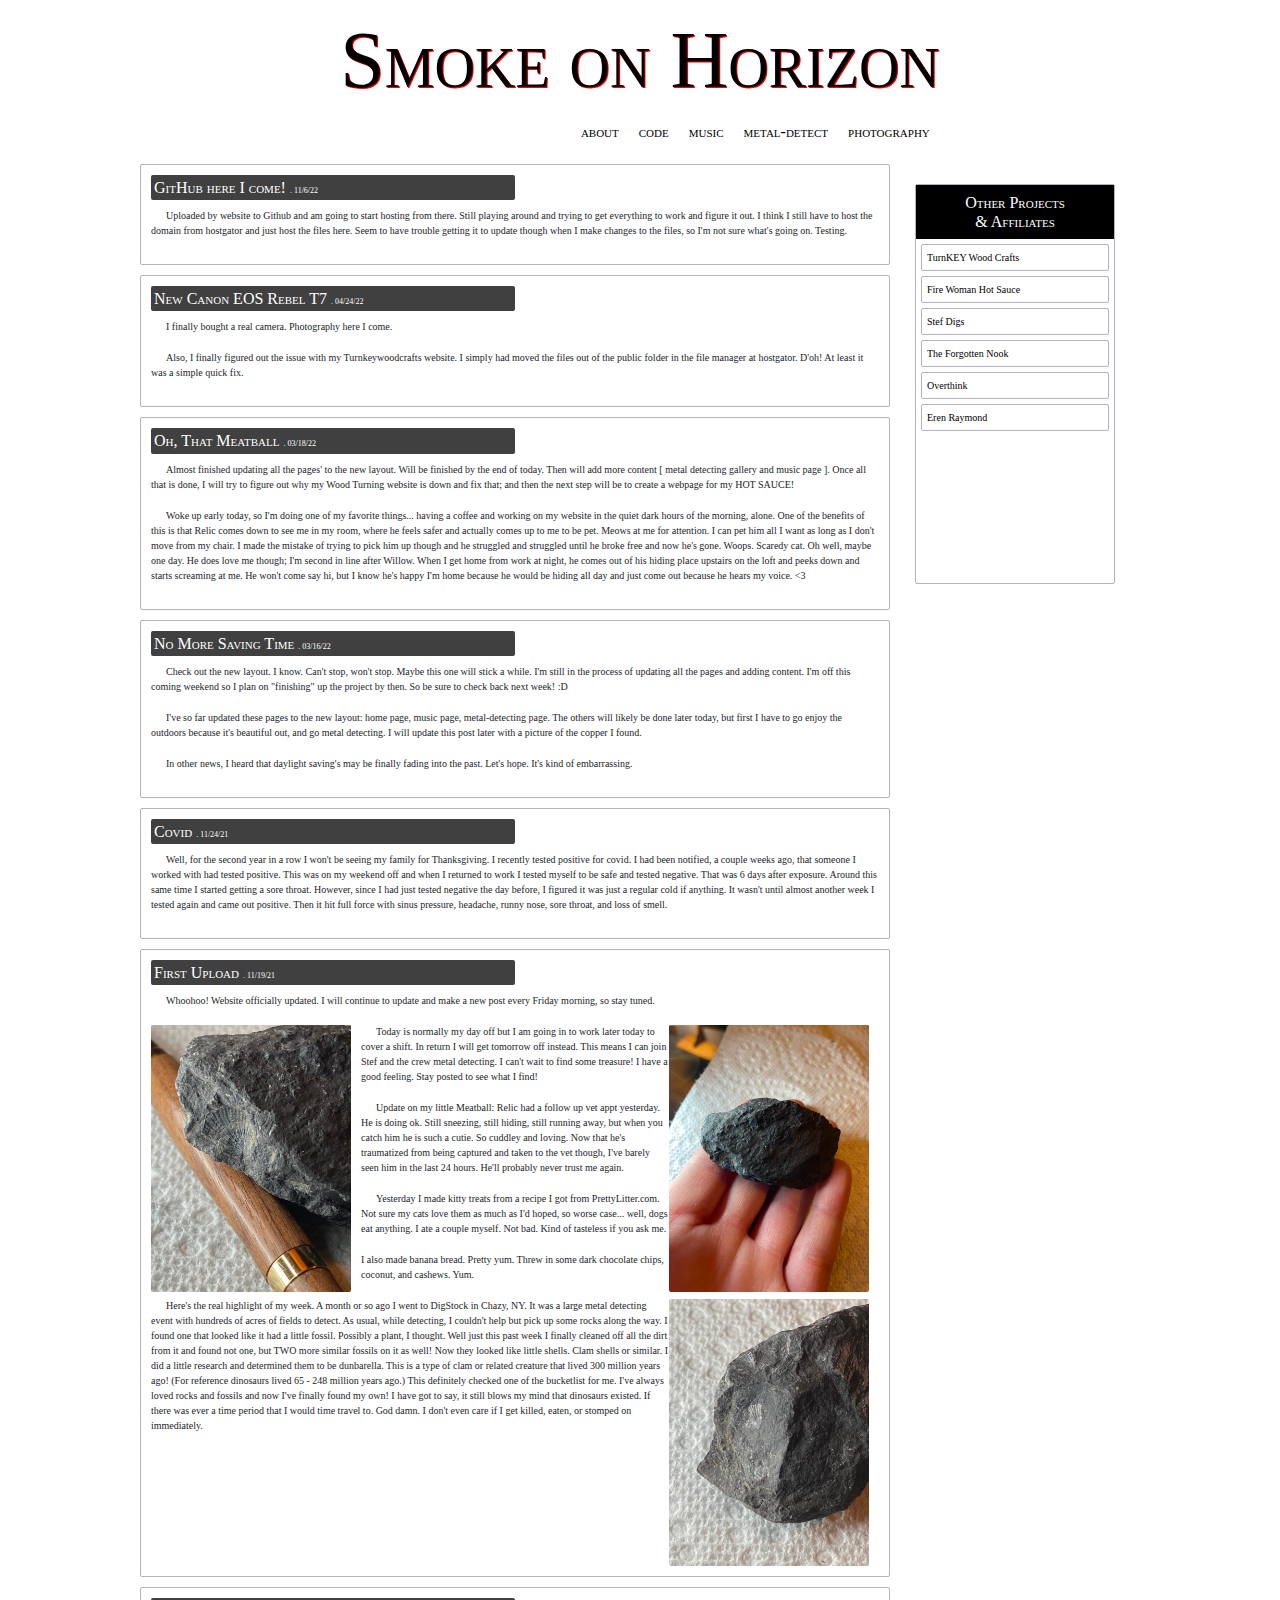
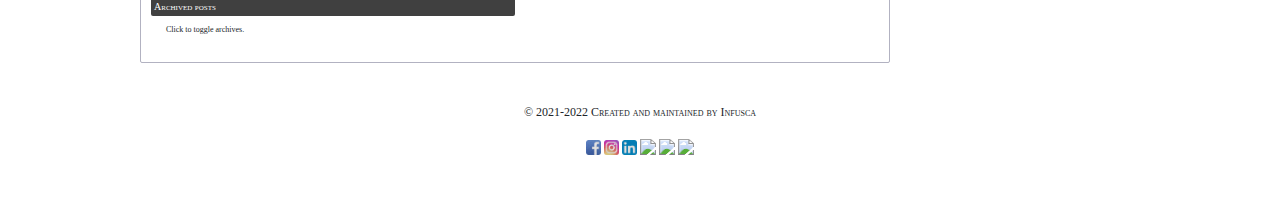
==== index.html @ 9cc79c65 "Update index.html" ====
<!DOCTYPE html>
<html lang="en" dir="ltr">
  <head>
    <meta charset="utf-8">
    <title> Smoke on Horizon </title>
    <link rel="stylesheet" href="https://stackpath.bootstrapcdn.com/bootstrap/4.3.1/css/bootstrap.min.css" integrity="sha384-ggOyR0iXCbMQv3Xipma34MD+dH/1fQ784/j6cY/iJTQUOhcWr7x9JvoRxT2MZw1T" crossorigin="anonymous">
    <link rel="stylesheet" href="css/soh.css">
    <link rel="stylesheet" href="css/main.css">
    <link rel="stylesheet" href="css/archives.css">
    <script src="js/jquery3.6.0.js"></script>
    <script src="js/js.js"></script>
  </head>

  <body id="bootstrap-overrides">

    <div class="container-fluid">  <!-- will make the container span entire viewport [full width] -->

      <header>
        <div class="head">
          <div class="page-title">
            <a href="index.html">Smoke on Horizon</a>
          </div>

          <div class="nav">
              <a href="about.html">about</a>
              <a href="code.html">code</a>
              <a href="music.html">music</a>
              <a href="metal.html">metal-detect</a>
              <a href="photo.html">photography</a>
          </div>
        </div>
      </header>

<!-- * * * * * MAIN CONTENT * * * * * MAIN CONTENT * * * * * MAIN CONTENT * * * * * MAIN CONTENT * * * * * MAIN CONTENT * * * * * -->

      <main>

        <div id="main-page" class="content">

          <article class="new">
            <h6> GitHub here I come! <span style="font-size: 8px; text-align: right">. 11/6/22</span></h6>
              <div>
                <p> Uploaded by website to Github and am going to start hosting from there. Still playing around and trying to get everything to work and figure it out. I think I still have to host the domain from hostgator and just host the files here. Seem to have trouble getting it to update though when I make changes to the files, so I'm not sure what's going on. Testing. </p>
              </div>
          </article>

          <article class="new">
            <h6> New Canon EOS Rebel T7 <span style="font-size: 8px; text-align: right">. 04/24/22</span></h6>
              <div>
                <p> I finally bought a real camera. Photography here I come. </p>

                <p> Also, I finally figured out the issue with my Turnkeywoodcrafts website. I simply had moved the files out of the public folder in the file manager at hostgator. D'oh! At least it was a simple quick fix. </p>
              </div>
          </article>

          <article class="new">
            <h6> Oh, That Meatball <span style="font-size: 8px; text-align: right">. 03/18/22</span></h6>
              <div>
                <p> Almost finished updating all the pages' to the new layout. Will be finished by the end of today. Then will add more content [ metal detecting gallery and music page ]. Once all that is done, I will try to figure out why my Wood Turning website is down and fix that; and then the next step will be to create a webpage for my HOT SAUCE! </p>
                <p> Woke up early today, so I'm doing one of my favorite things... having a coffee and working on my website in the quiet dark hours of the morning, alone. One of the benefits of this is that Relic comes down to see me in my room, where he feels safer and actually comes up to me to be pet. Meows at me for attention. I can pet him all I want as long as I don't move from my chair. I made the mistake of trying to pick him up though and he struggled and struggled until he broke free and now he's gone. Woops. Scaredy cat. Oh well, maybe one day. He does love me though; I'm second in line after Willow. When I get home from work at night, he comes out of his hiding place upstairs on the loft and peeks down and starts screaming at me. He won't come say hi, but I know he's happy I'm home because he would be hiding all day and just come out because he hears my voice. <3 </p>
                <p> </p>
              </div>
          </article>

          <article class="new">
            <h6> No More Saving Time <span style="font-size: 8px; text-align: right">. 03/16/22</span></h6>
              <div>
                <p> Check out the new layout. I know. Can't stop, won't stop. Maybe this one will stick a while. I'm still in the process of updating all the pages and adding content. I'm off this coming weekend so I plan on "finishing" up the project by then. So be sure to check back next week! :D</p>
                <p> I've so far updated these pages to the new layout: home page, music page, metal-detecting page. The others will likely be done later today, but first I have to go enjoy the outdoors because it's beautiful out, and go metal detecting. I will update this post later with a picture of the copper I found.</p>
                <p> In other news, I heard that daylight saving's may be finally fading into the past. Let's hope. It's kind of embarrassing. </p>
              </div>
          </article>

          <article>
            <h6> Covid <span style="font-size: 8px; text-align: right">. 11/24/21</span></h6>
              <div>
                <p> Well, for the second year in a row I won't be seeing my family for Thanksgiving. I recently tested positive for covid. I had been notified, a couple weeks ago, that someone I worked with had tested positive. This was on my weekend off and when I returned to work I tested myself to be safe and tested negative. That was 6 days after exposure. Around this same time I started getting a sore throat. However, since I had just tested negative the day before, I figured it was just a regular cold if anything. It wasn't until almost another week I tested again and came out positive. Then it hit full force with sinus pressure, headache, runny nose, sore throat, and loss of smell.
              </div>
          </article>

          <article>
            <h6> First Upload <span style="font-size: 8px; text-align: right">. 11/19/21</span></h6>
            <div>
              <p> Whoohoo! Website officially updated. I will continue to update and make a new post every Friday morning, so stay tuned. </p>

              <div><img src="images/fossil3.jpg" style="float:right;"><img src="images/fossil1.jpg" style="float:left;">
              <p> Today is normally my day off but I am going in to work later today to cover a shift. In return I will get tomorrow off instead. This means I can join Stef and the crew metal detecting. I can't wait to find some treasure! I have a good feeling. Stay posted to see what I find! </p>
              <p> Update on my little Meatball: Relic had a follow up vet appt yesterday. He is doing ok. Still sneezing, still hiding, still running away, but when you catch him he is such a cutie. So cuddley and loving. Now that he's traumatized from being captured and taken to the vet though, I've barely seen him in the last 24 hours. He'll probably never trust me again. </p>
              <p> Yesterday I made kitty treats from a recipe I got from PrettyLitter.com. Not sure my cats love them as much as I'd hoped, so worse case... well, dogs eat anything. I ate a couple myself. Not bad. Kind of tasteless if you ask me. </p>
              I also made banana bread. Pretty yum. Threw in some dark chocolate chips, coconut, and cashews. Yum. </p>
              </div>
              <div>
              <img src="images/fossil2.jpg">
              <p> Here's the real highlight of my week. A month or so ago I went to DigStock in Chazy, NY. It was a large metal detecting event with hundreds of acres of fields to detect. As usual, while detecting, I couldn't help but pick up some rocks along the way. I found one that looked like it had a little fossil. Possibly a plant, I thought. Well just this past week I finally cleaned off all the dirt from it and found not one, but TWO more similar fossils on it as well! Now they looked like little shells. Clam shells or similar. I did a little research and determined them to be dunbarella. This is a type of clam or related creature that lived 300 million years ago! (For reference dinosaurs lived 65 - 248 million years ago.) This definitely checked one of the bucketlist for me. I've always loved rocks and fossils and now I've finally found my own! I have got to say, it still blows my mind that dinosaurs existed. If there was ever a time period that I would time travel to. God damn. I don't even care if I get killed, eaten, or stomped on immediately. </p>

              </div>
            </div>
          </article>

<!-- * * * * * ARCHIVES * * * * ARCHIVES * * * * * ARCHIVES * * * * * ARCHIVES * * * * * ARCHIVES * * * * * ARCHIVES * * * * * -->

          <article class="archive-link">
            <h6> Archived posts </h6>
            <div> <p> Click to toggle archives. </p> </div>
          </article>

          <article class="archived">
            <h6> New Layout! <span style="font-size: 8px; text-align: right">. 11/18/21</span></h6>
            <div>
              <p> Operation Redesign Overhaul: complete. Welcome once again to my newly redesigned webpage. It's all I seem to do - revamp the layout everytime I finish and get bored and disappointed with the previous one. Hopefully this one is here to stay so I can focus on content instead. Most of the pages are up to date however there are still some works in progress. <p>
              <p> I will be uploading more of my own music/lyrics. The photography section is still a work in progress, as usual. I still need to devote some time to diving a little deeper into that subject. Eventually I will also be adding a drone section as well. I have a Mavic Mini but he's currently under the weather and due for repairs. </span> </p>
            </div>
          </article>

          <article class="archived">
            <h6> New Kitten <span style="font-size: 8px; text-align: right">. 11/14/21</span></h6>
            <div>
              <p> <img src="images/relic-artcl1.jpg"> First of all - welcome to my new website. Once again I've redesigned it, aiming for a simple, clean design. CHECK. Thank you for coming and thank you for staying. <br><br>
               Secondly, we have a new addition to the household. He's small. He's cute. He's my little Meatball. His name is Relic and he's adorable!</p>
               <p> Relic's backstory: He was born into a feral cat colony that lives in a junkyard in Norwich, CT, that is maintained by a wonderful woman named Leslie. Leslie watches over a couple colonies: feeding them, capturing and vaccinating them, neutering; and inevitably kittens are always being born so she will capture the kittens to find them safe homes. Relic was one of these kittens.</p>
               <p> About Relic: He has very large dark pupils that don't respond to light. His tail is bent, most likely broken when he was a tiny thing. Sad, but it doesn't hurt him now. He has stinky breath and discoloured teeth which the vet said should resolve when his adult teeth grow in (hopefully!). He loves to romp and play with Willow (our 1 yo kitten we got last Fall). He has a scratchy little meow and although he's really skittish and runs away all the time he also will come to you when he really wants attention and sit at your feet screaming lol. He's TOO CUTE. </p>
            </div>
          </article>

        </div>

        <div class="side-nav">
          <div id="side-nav-heading"><h6>Other Projects<br> & Affiliates</h6></div>

          <ul>
            <li><a href="https://turnkeywoodcrafts.com" target="new window"> TurnKEY Wood Crafts</a></li>
            <li><a href="https://www.smokeonhorizon.com/firewoman" target="new window"> Fire Woman Hot Sauce</a></li>
            <li><a href="https://www.youtube.com/channel/UCCzu8TuDdx5aEDs2H2Zripg" target="new window"> Stef Digs</a></li>
            <li><a href="https://www.forgottennook.com/" target="new window">The Forgotten Nook</a></li>
            <li><a href="https://gwyche.wordpress.com/" target="new window">Overthink</a></li>
            <li><a href="https://www.erenraymond.com/" target="new window">Eren Raymond</a></li>
          </ul>
        </div>


      </main>

<!-- * * * * * end of main content * * * * * end of main content * * * * * end of main content * * * * end of main content * * * * -->

    <footer>
      <p> &copy 2021-2022 Created and maintained by Infusca </p>
      <p>
        <a href="https://www.facebook.com/TurnKEYwoodcrafts" target="new window"> <img class="favicons" src="images/fb-favicon.jpg"> </a>
        <a href="https://www.instagram.com/turnkeywoodcrafts/?hl=en" target="new window"><img class="favicons" src="images/instgm-favicon.jpg"> </a>
        <a href="https://www.linkedin.com/in/nichola-holcomb-008a28192/" target="new window"><img class="favicons" src="images/linkedin-favicon.jpg"> </a>
        <a href="https://twitter.com/Infusca" target="new window"> <img class="favicons" src="images/twitter-favicon.jpg"> </a>
        <a href="https://www.pinterest.com/nic192/_saved/" target="new window"> <img class="favicons" src="images/pinterest-favicon.jpg">  </a>
        <a href="#" target="new window"> <img class="favicons" src="images/tk-favicon.jpg"> </a>
      </p>
    </footer>



  </div>



  </body>
</html>
---- css/soh.css ----
body{
  font-family: verdana;
  margin: 0;
  width: 100%;
  background-color: rgba(255, 255, 255, 0.35);
}


/* ------------------------------------------------------- */
/* -------------------- MAIN SECTIONS -------------------- */
/* ------------------------------------------------------- */


main{
  display: flex;
  justify-content: center;
  font-size: 10px;
}

.content{
  width: 60%;
}

.side-nav{
  margin-left: 2%;
  margin-right: 2%;
  font-size: 10px;
  margin-top: 20px;
  border: 1px;
  border-style: solid;
  border-color: black;
  border-color: rgba(0,0,50,0.3);
  border-radius: 2px;
  width: 200px;
  height: 400px;
}

.side-nav li{
  list-style: none;
  padding: 5px;
  border: 1px;
  border-style: solid;
  border-color: black;
  border-color: rgba(0,0,50,0.3);
  border-radius: 2px;
  margin-bottom: 5px;
}

ul{
  padding: 5px;
}

/* ------------------------------------------------------- */
/* ----------------------- HEADER ------------------------ */
/* ------------------------------------------------------- */


header{
  display: flex;
  justify-content: center;
  font-variant: small-caps;
  margin-bottom: 20px;
}

.page-title{
  font-size: 80px;
  text-shadow: 1px 1px red;
  width: ;
  font-variant: small-caps;
}

.nav{
  width: ;
  display: inline-flex;
  flex-direction: flex-end;
  font-variant: small-caps;

}

.page-title a:hover{
  text-decoration: none;
}

.nav{
  width: 100%;
  position: relative;
  text-align: right;
  display: flex;
  justify-content: flex-end;
  align-self: flex-end;
}

.nav a{
  align-items: flex-end;
  padding-left: 10px;
  padding-right: 10px;
}

#side-nav-heading{
  background-color: black;
  text-align: center;
  padding: 5px;
  color: white;
}

h6{
  margin-bottom: 0rem;
  border-radius: 2px;
  font-variant: small-caps;
  background-color:  rgba(0, 0, 0, 0.80);
  color: white;
  padding: 3px;
}

article{
  width: 100%;
  padding: 10px;
  border: 1px;
  border-style: solid;
  border-color: black;
  border-color: rgba(0,0,50,0.3);
  border-radius: 2px;
  margin-bottom: 10px;
  overflow: auto;
}

article h6{
  background-color: rgba(0, 0, 0, 0.75);
  color: white;
  padding: 3px;
  width: 50%;
  margin-bottom: 0.5rem;
}

article p{
  text-indent: 15px;
}

article img{
  float: right;
}

/* ------------------------------------------------------- */
/* --------------------- ALL PAGES ----------------------- */
/* ------------------------------------------------------- */


#bootstrap-overrides a{
  text-decoration: none;
  color: black;
}

a:hover{
  text-decoration: underline;
  text-shadow: 1px 1px #000;
}

.title{
  font-variant: small-caps;
  font-size: 20px;
  width: 50%;
  float: left;
  margin: 0px;
}

.indent{
  padding-left: 30px;
}


/* ------------------------------------------------------- */
/* ----------------------- FOOTER ------------------------ */
/* ------------------------------------------------------- */


footer{
  font-family: verdana;
  /* width: 100%; */
  margin-left: 15%;
  margin-right: 15%;
  margin-top: 20px;
  margin-bottom: 20px;
  padding: 10px;
  font-variant: small-caps;
  text-align: center;
  font-size: 12px;
}

footer .favicons{
  width: 15px;
}

.favicons{
  width: 30px;
  padding: ;
}

.cap-link{
  font-variant: small-caps;
}



/* ------------------------------------------------------- */
/* ----------------------- METAL ------------------------ */
/* ------------------------------------------------------- */

.gallery h6{
  background-color: rgba(0, 0, 0, 0.75);
  color: white;
  padding: 3px;
  width: 100%;
  margin-bottom: 10px;
}

.gallery{
  border: 1px;
  border-style: solid;
  border-color: black;
  border-color: rgba(0,0,50,0.3);
  border-radius: 2px;
  margin-bottom: 5px;
  display: flex;
  flex-wrap: wrap;
  width: auto;
  max-width: 962px;
  padding: 10px;
  justify-content: space-evenly;
  align-items: center;
}

.gallery figure{
  /* padding: 10px; */
  border-radius: 2px;
}

.gallery img{
  width: 200px;
  padding: ;
  border-radius: 2px;
}

.gallery figcaption{
  padding: 3px;
  border: 1px;
  border-style: solid;
  border-color: black;
  border-color: rgba(0,0,50,0.3);
  border-radius: 2px;
  margin-bottom: 5px;
  width: 200px;
}
---- css/main.css ----
.featured{
  width: 100%;
  padding: 15px;
}

.heading{
  display: flex;
  width: 100%;
}


article img{
  width: 200px;
  padding-top: 1px;
  border-radius: 2px;
  margin-right: 10px;
}

.date{
  width: 50%;
  font-size: 10px;
  float: right;
  display: flex;
  justify-content: flex-end;
  align-self: flex-end;
  margin: 0px;
}

.home-title{
  width: 100%;
}

#news{
  text-align: center;
}

#news .title{
  width: 100%;
  /* border-top: solid; */
}

.article-break{
  padding: 20px;
  width: 50%;
  text-align: center;
}
---- css/archives.css ----
.archived h6{
  font-size: 10px;
  width: 40%;
}

.archived p{
  font-size: 8px;
}

.archive-link h6{
  font-size: 10px;
}

.archive-link p{
  font-size: 8px;
}

.archive-link:hover{
  opacity: 75%;
  cursor: pointer;
}
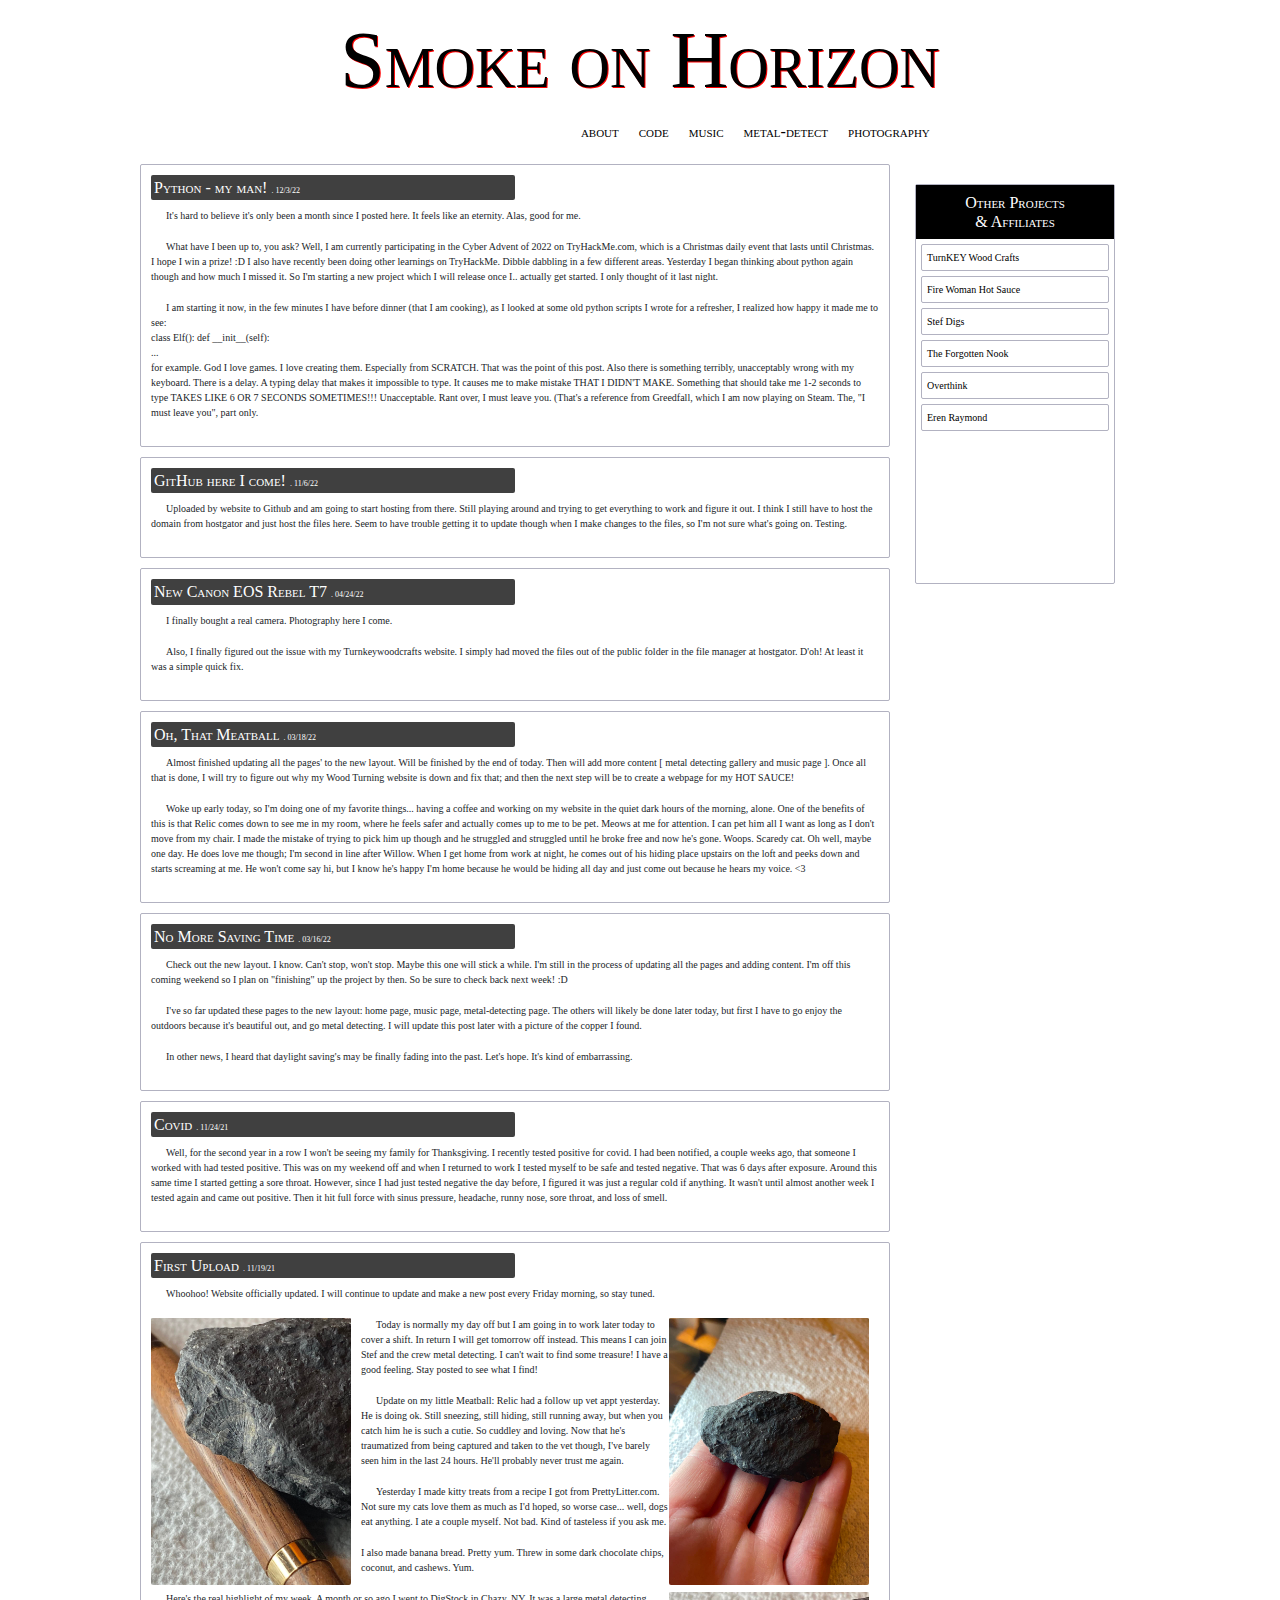
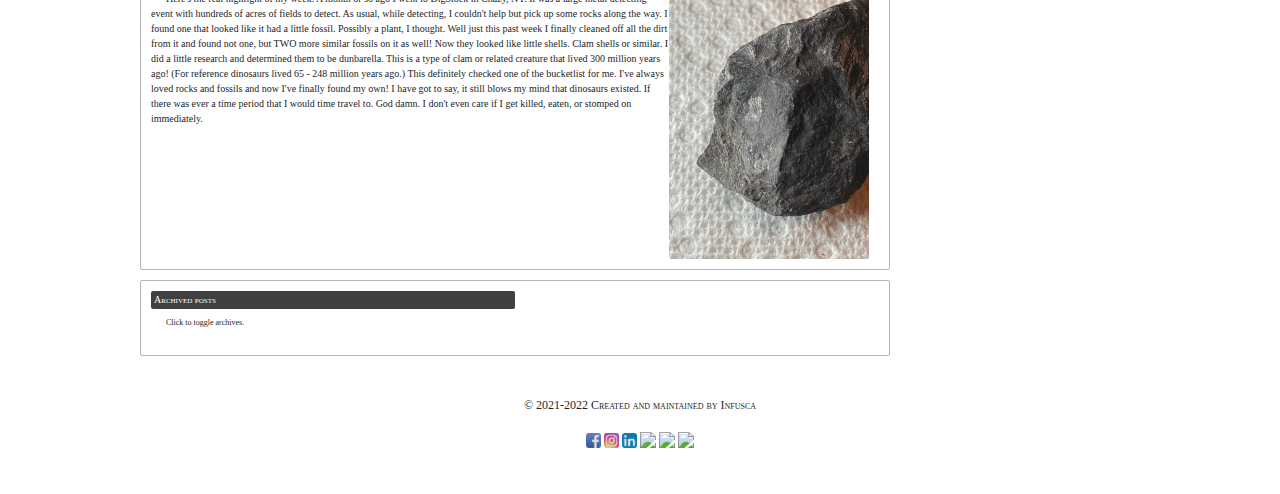
==== commit 1522f54f: "Update index.html" ====
--- a/index.html
+++ b/index.html
@@ -36,6 +36,19 @@
       <main>
 
         <div id="main-page" class="content">
+          
+          <article class="new">
+            <h6> Python - my man! <span style="font-size: 8px; text-align: right">. 12/3/22</span></h6>
+              <div>
+                <p> It's hard to believe it's only been a month since I posted here. It feels like an eternity. Alas, good for me. </p>
+                <p> What have I been up to, you ask? Well, I am currently participating in the Cyber Advent of 2022 on TryHackMe.com, which is a Christmas daily event that lasts until Christmas. I hope I win a prize! :D I also have recently been doing other learnings on TryHackMe. Dibble dabbling in a few different areas. Yesterday I began thinking about python again though and how much I missed it. So I'm starting a new project which I will release once I.. actually get started. I only thought of it last night. </p>
+                <p> I am starting it now, in the few minutes I have before dinner (that I am cooking), as I looked at some old python scripts I wrote for a refresher, I realized how happy it made me to see: <br>
+                  class Elf():
+                    def __init__(self): <br>
+                      ... <br>
+                  for example. God I love games. I love creating them. Especially from SCRATCH. That was the point of this post. Also there is something terribly, unacceptably wrong with my keyboard. There is a delay. A typing delay that makes it impossible to type. It causes me to make mistake THAT I DIDN'T MAKE. Something that should take me 1-2 seconds to type TAKES LIKE 6 OR 7 SECONDS SOMETIMES!!! Unacceptable. Rant over, I must leave you. (That's a reference from Greedfall, which I am now playing on Steam. The, "I must leave you", part only. </p>
+              </div>
+          </article>
 
           <article class="new">
             <h6> GitHub here I come! <span style="font-size: 8px; text-align: right">. 11/6/22</span></h6>
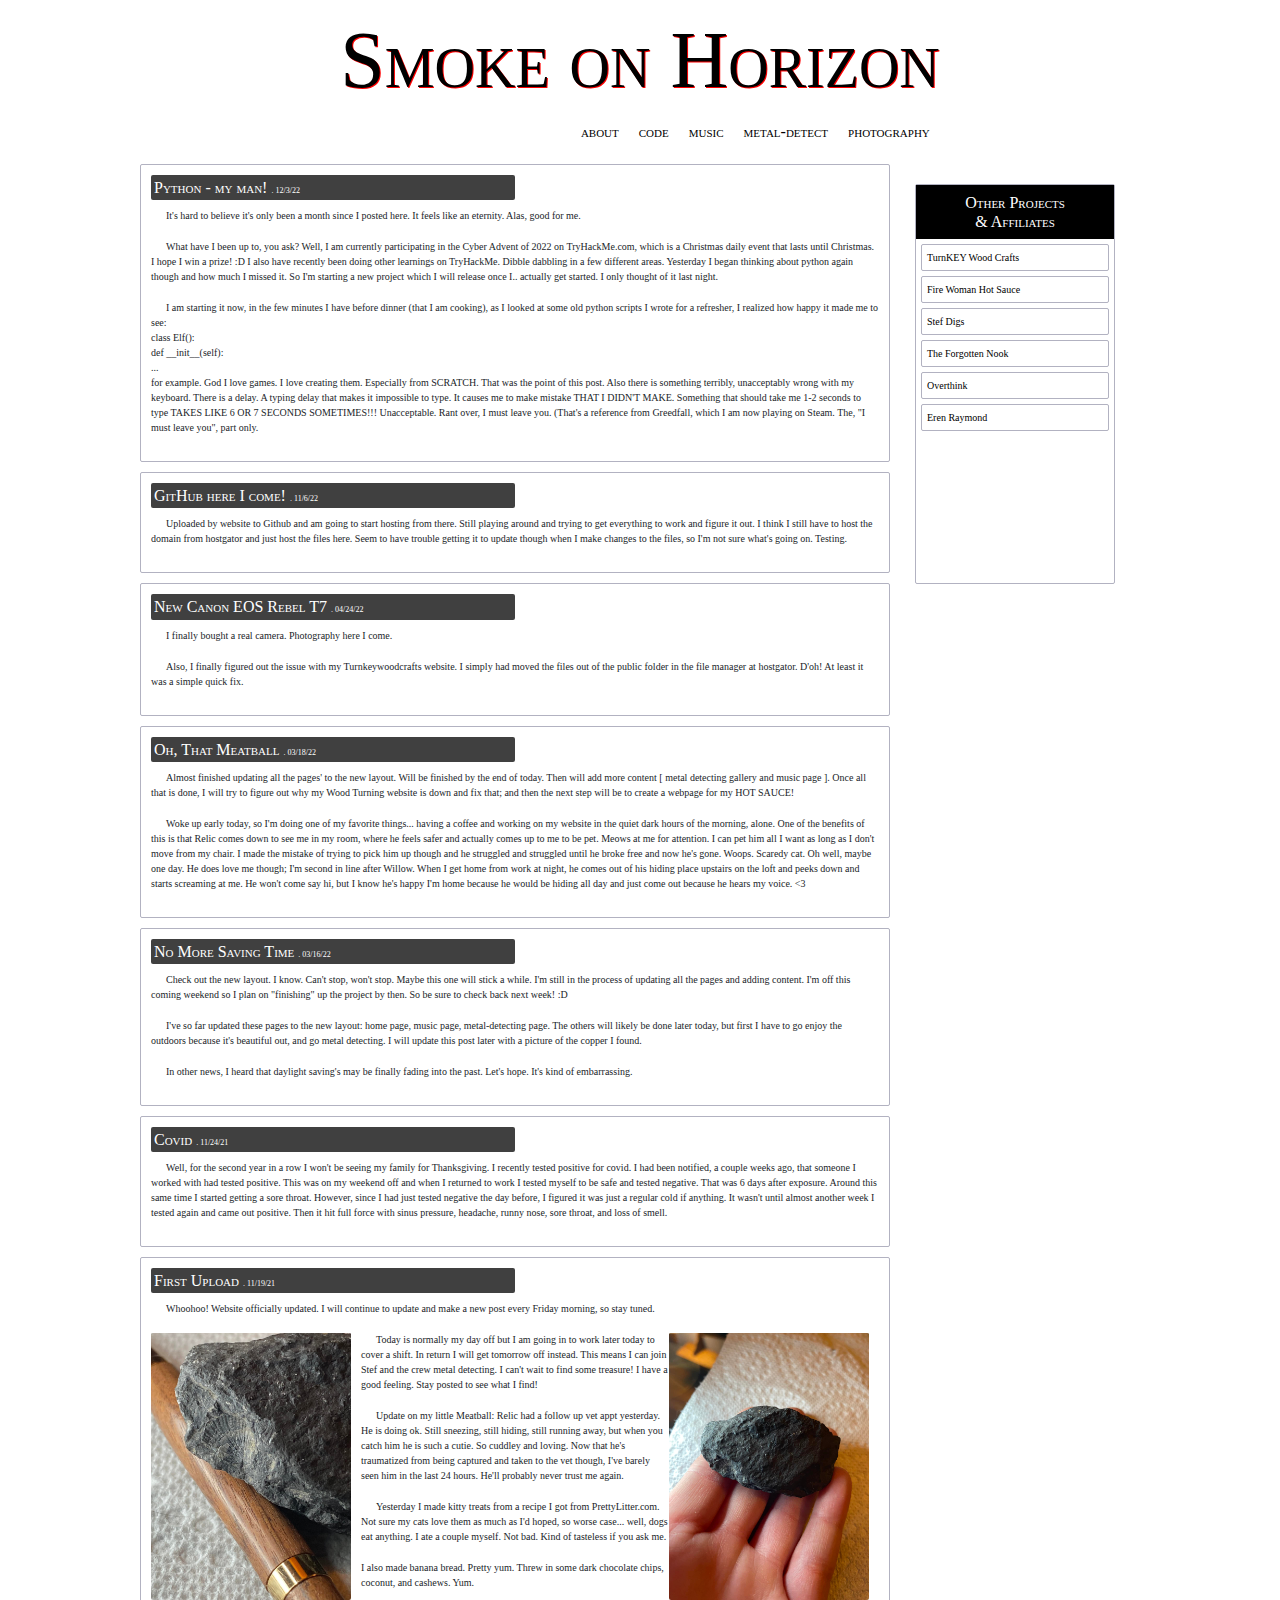
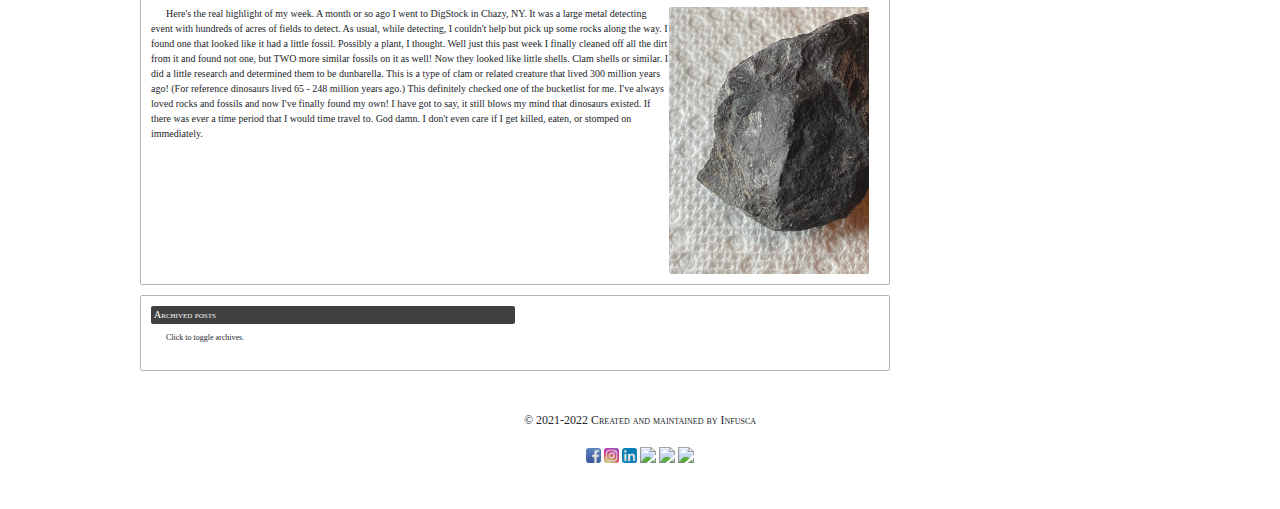
==== commit 30b1ee4b: "Update index.html" ====
--- a/index.html
+++ b/index.html
@@ -43,7 +43,7 @@
                 <p> It's hard to believe it's only been a month since I posted here. It feels like an eternity. Alas, good for me. </p>
                 <p> What have I been up to, you ask? Well, I am currently participating in the Cyber Advent of 2022 on TryHackMe.com, which is a Christmas daily event that lasts until Christmas. I hope I win a prize! :D I also have recently been doing other learnings on TryHackMe. Dibble dabbling in a few different areas. Yesterday I began thinking about python again though and how much I missed it. So I'm starting a new project which I will release once I.. actually get started. I only thought of it last night. </p>
                 <p> I am starting it now, in the few minutes I have before dinner (that I am cooking), as I looked at some old python scripts I wrote for a refresher, I realized how happy it made me to see: <br>
-                  class Elf():
+                  class Elf(): <br>
                     def __init__(self): <br>
                       ... <br>
                   for example. God I love games. I love creating them. Especially from SCRATCH. That was the point of this post. Also there is something terribly, unacceptably wrong with my keyboard. There is a delay. A typing delay that makes it impossible to type. It causes me to make mistake THAT I DIDN'T MAKE. Something that should take me 1-2 seconds to type TAKES LIKE 6 OR 7 SECONDS SOMETIMES!!! Unacceptable. Rant over, I must leave you. (That's a reference from Greedfall, which I am now playing on Steam. The, "I must leave you", part only. </p>
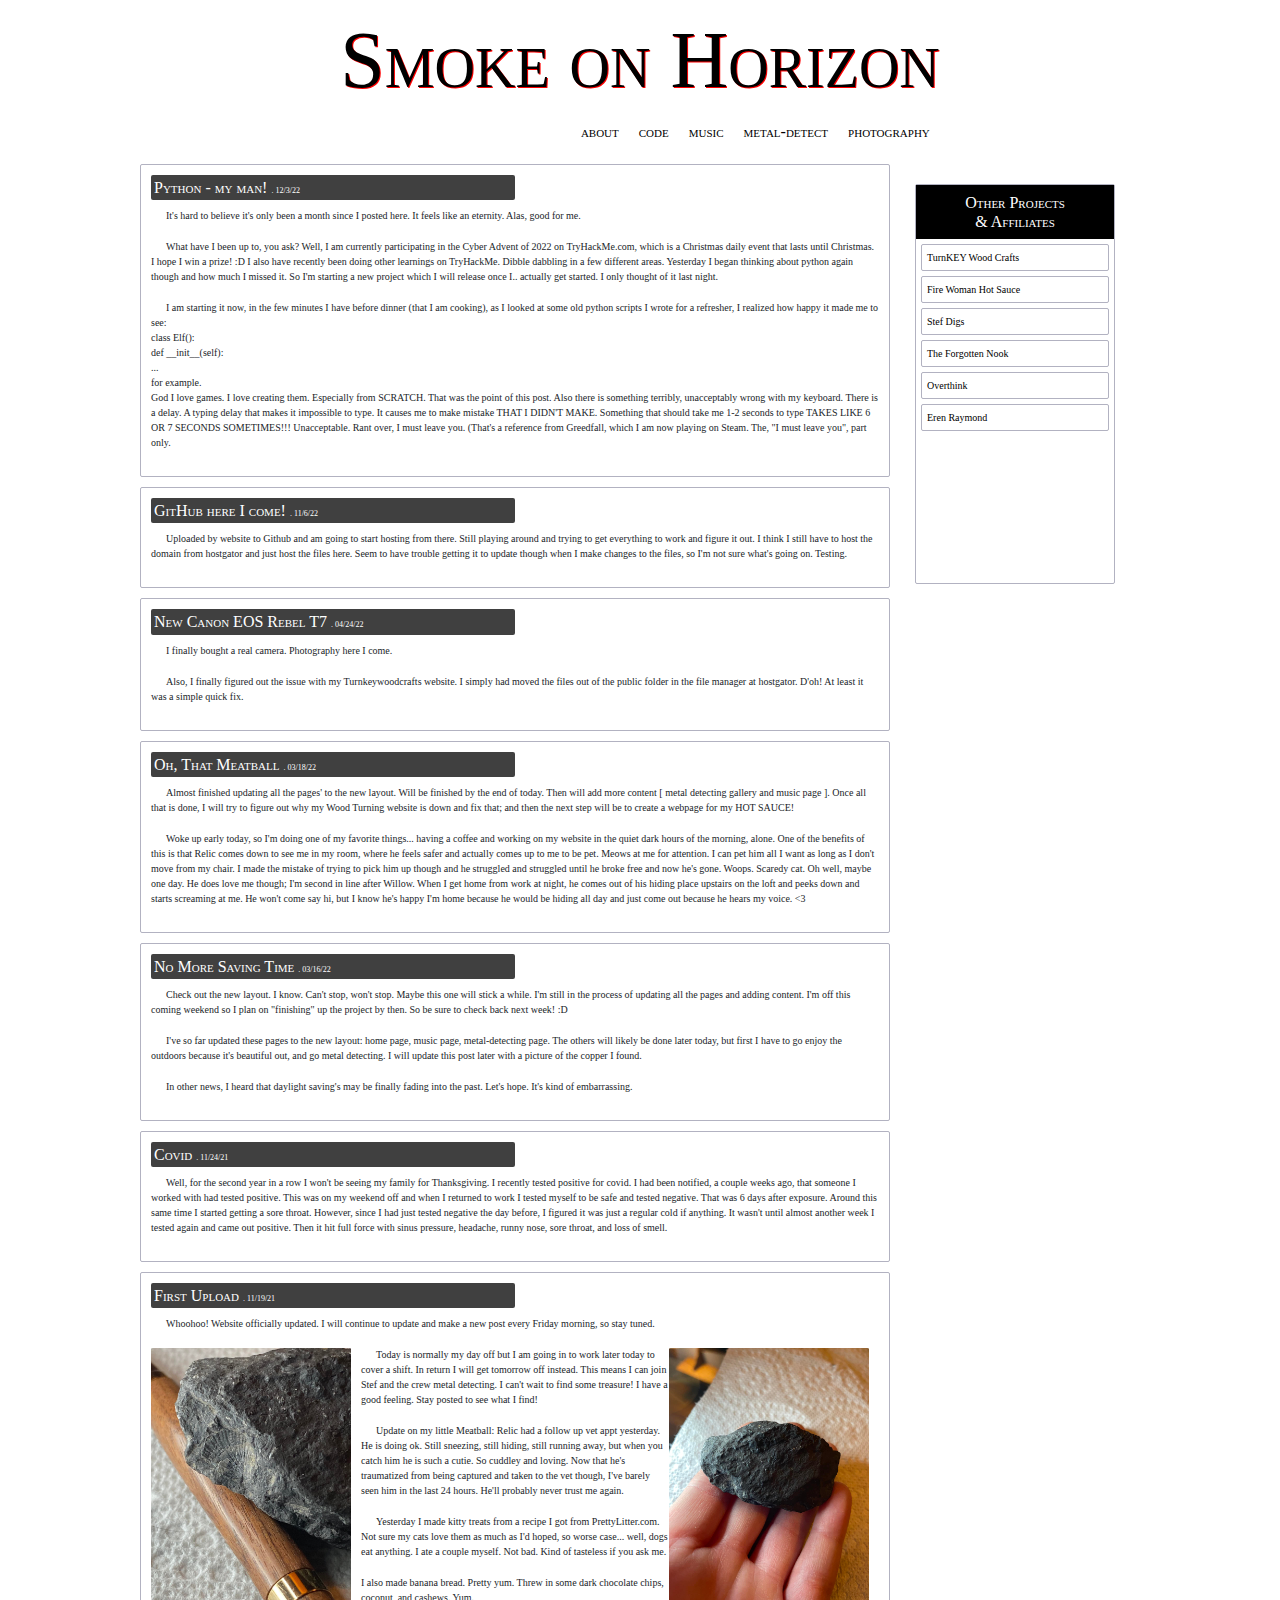
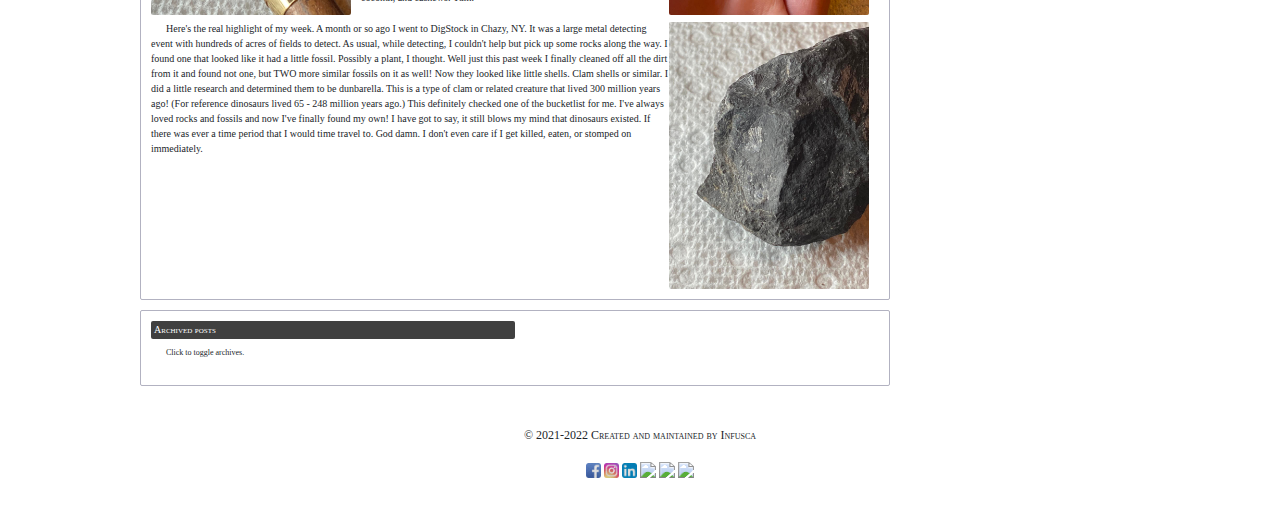
==== commit 6dc46d9f: "Update index.html" ====
--- a/index.html
+++ b/index.html
@@ -46,7 +46,8 @@
                   class Elf(): <br>
                     def __init__(self): <br>
                       ... <br>
-                  for example. God I love games. I love creating them. Especially from SCRATCH. That was the point of this post. Also there is something terribly, unacceptably wrong with my keyboard. There is a delay. A typing delay that makes it impossible to type. It causes me to make mistake THAT I DIDN'T MAKE. Something that should take me 1-2 seconds to type TAKES LIKE 6 OR 7 SECONDS SOMETIMES!!! Unacceptable. Rant over, I must leave you. (That's a reference from Greedfall, which I am now playing on Steam. The, "I must leave you", part only. </p>
+                  for example. <br>
+                  God I love games. I love creating them. Especially from SCRATCH. That was the point of this post. Also there is something terribly, unacceptably wrong with my keyboard. There is a delay. A typing delay that makes it impossible to type. It causes me to make mistake THAT I DIDN'T MAKE. Something that should take me 1-2 seconds to type TAKES LIKE 6 OR 7 SECONDS SOMETIMES!!! Unacceptable. Rant over, I must leave you. (That's a reference from Greedfall, which I am now playing on Steam. The, "I must leave you", part only. </p>
               </div>
           </article>
 
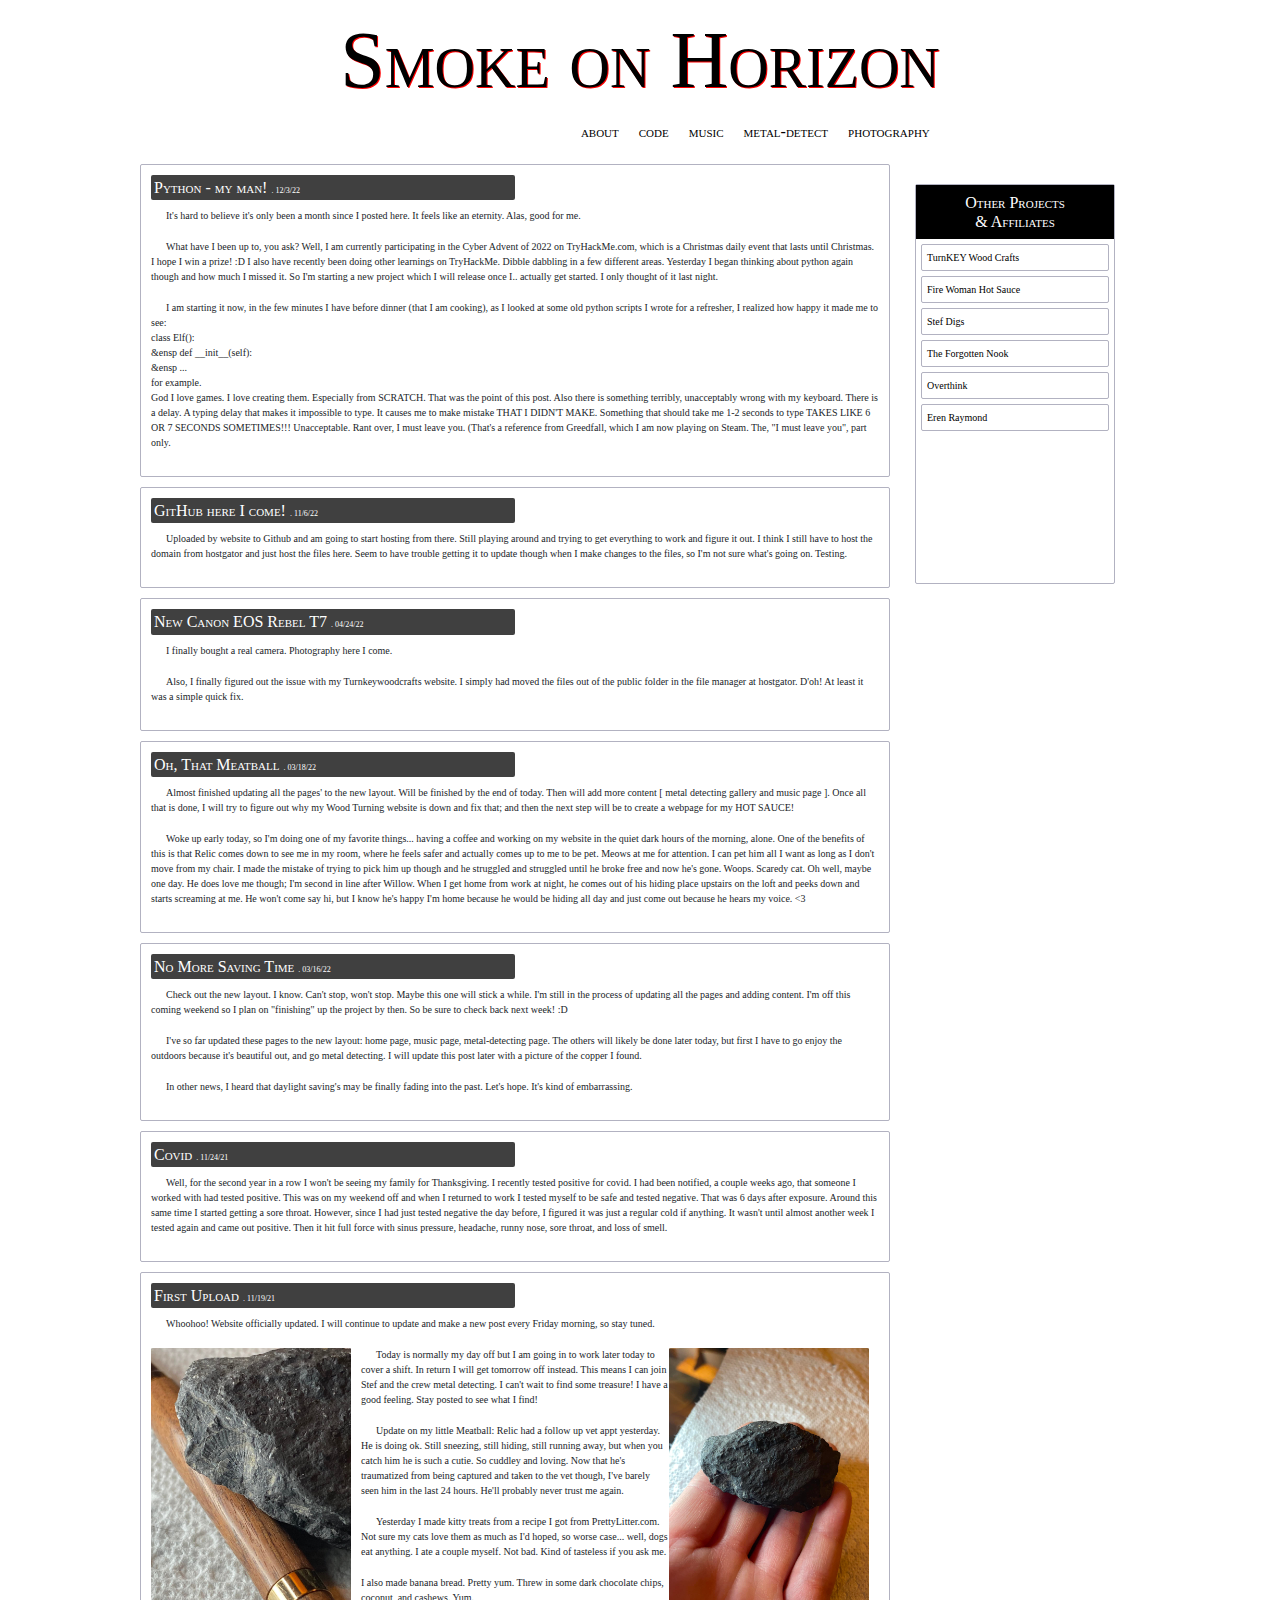
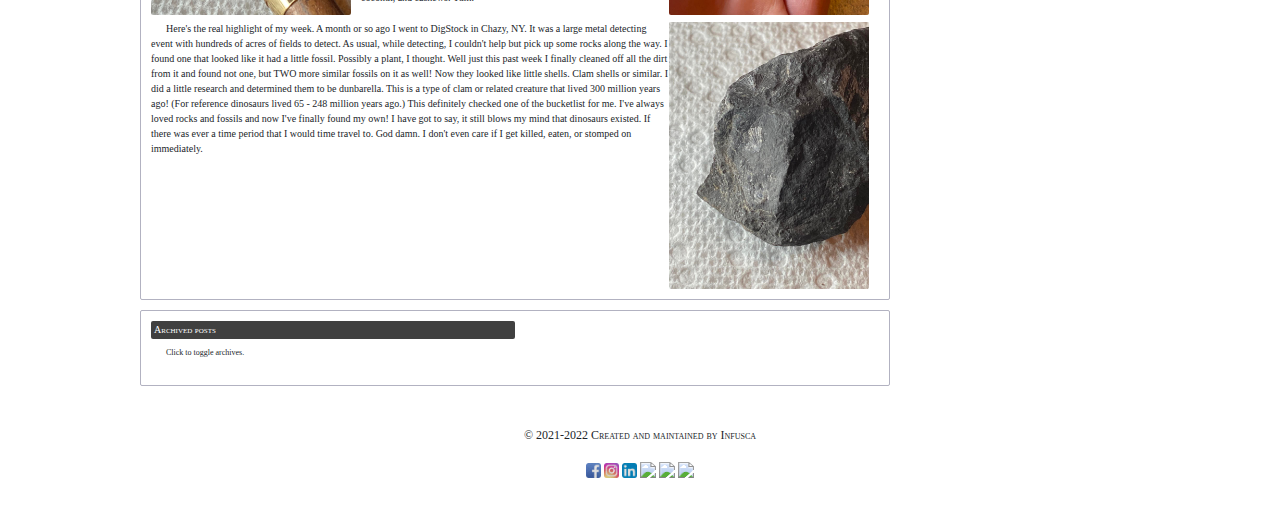
==== commit 02ca0a1f: "Update index.html" ====
--- a/index.html
+++ b/index.html
@@ -44,8 +44,8 @@
                 <p> What have I been up to, you ask? Well, I am currently participating in the Cyber Advent of 2022 on TryHackMe.com, which is a Christmas daily event that lasts until Christmas. I hope I win a prize! :D I also have recently been doing other learnings on TryHackMe. Dibble dabbling in a few different areas. Yesterday I began thinking about python again though and how much I missed it. So I'm starting a new project which I will release once I.. actually get started. I only thought of it last night. </p>
                 <p> I am starting it now, in the few minutes I have before dinner (that I am cooking), as I looked at some old python scripts I wrote for a refresher, I realized how happy it made me to see: <br>
                   class Elf(): <br>
-                    def __init__(self): <br>
-                      ... <br>
+                    &ensp def __init__(self): <br>
+                      &ensp ... <br>
                   for example. <br>
                   God I love games. I love creating them. Especially from SCRATCH. That was the point of this post. Also there is something terribly, unacceptably wrong with my keyboard. There is a delay. A typing delay that makes it impossible to type. It causes me to make mistake THAT I DIDN'T MAKE. Something that should take me 1-2 seconds to type TAKES LIKE 6 OR 7 SECONDS SOMETIMES!!! Unacceptable. Rant over, I must leave you. (That's a reference from Greedfall, which I am now playing on Steam. The, "I must leave you", part only. </p>
               </div>
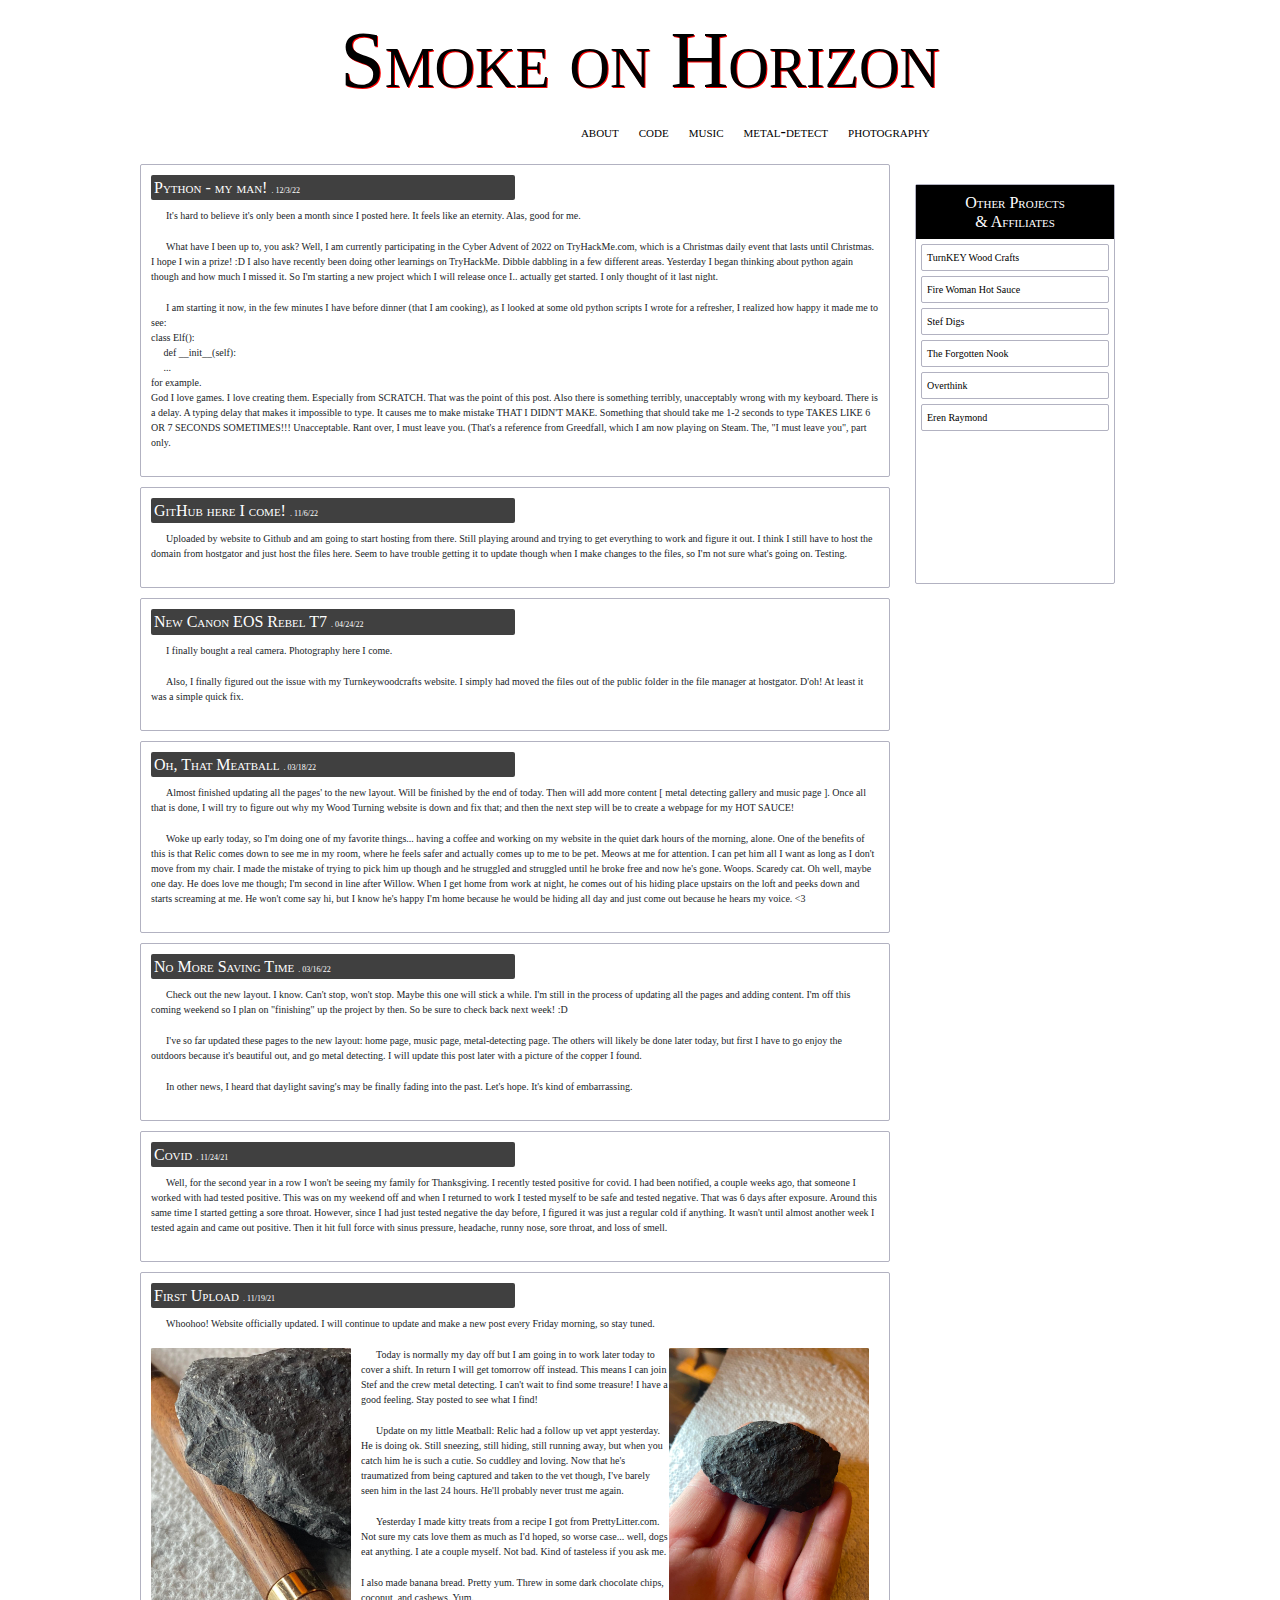
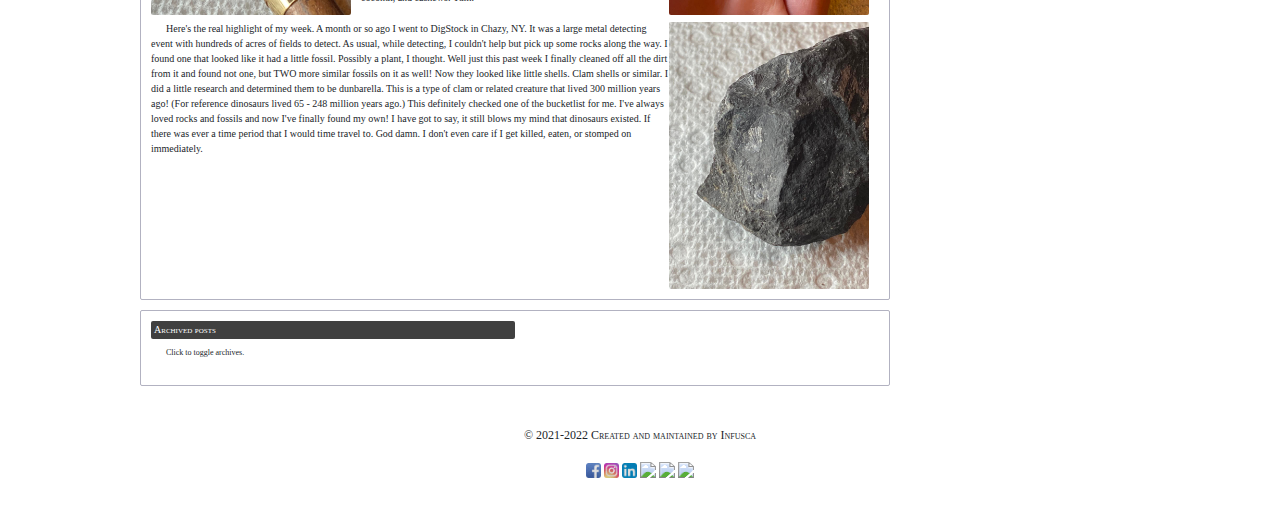
==== commit cc902d0d: "Update index.html" ====
--- a/index.html
+++ b/index.html
@@ -44,8 +44,8 @@
                 <p> What have I been up to, you ask? Well, I am currently participating in the Cyber Advent of 2022 on TryHackMe.com, which is a Christmas daily event that lasts until Christmas. I hope I win a prize! :D I also have recently been doing other learnings on TryHackMe. Dibble dabbling in a few different areas. Yesterday I began thinking about python again though and how much I missed it. So I'm starting a new project which I will release once I.. actually get started. I only thought of it last night. </p>
                 <p> I am starting it now, in the few minutes I have before dinner (that I am cooking), as I looked at some old python scripts I wrote for a refresher, I realized how happy it made me to see: <br>
                   class Elf(): <br>
-                    &ensp def __init__(self): <br>
-                      &ensp ... <br>
+                    &emsp; def __init__(self): <br>
+                      &emsp; ... <br>
                   for example. <br>
                   God I love games. I love creating them. Especially from SCRATCH. That was the point of this post. Also there is something terribly, unacceptably wrong with my keyboard. There is a delay. A typing delay that makes it impossible to type. It causes me to make mistake THAT I DIDN'T MAKE. Something that should take me 1-2 seconds to type TAKES LIKE 6 OR 7 SECONDS SOMETIMES!!! Unacceptable. Rant over, I must leave you. (That's a reference from Greedfall, which I am now playing on Steam. The, "I must leave you", part only. </p>
               </div>
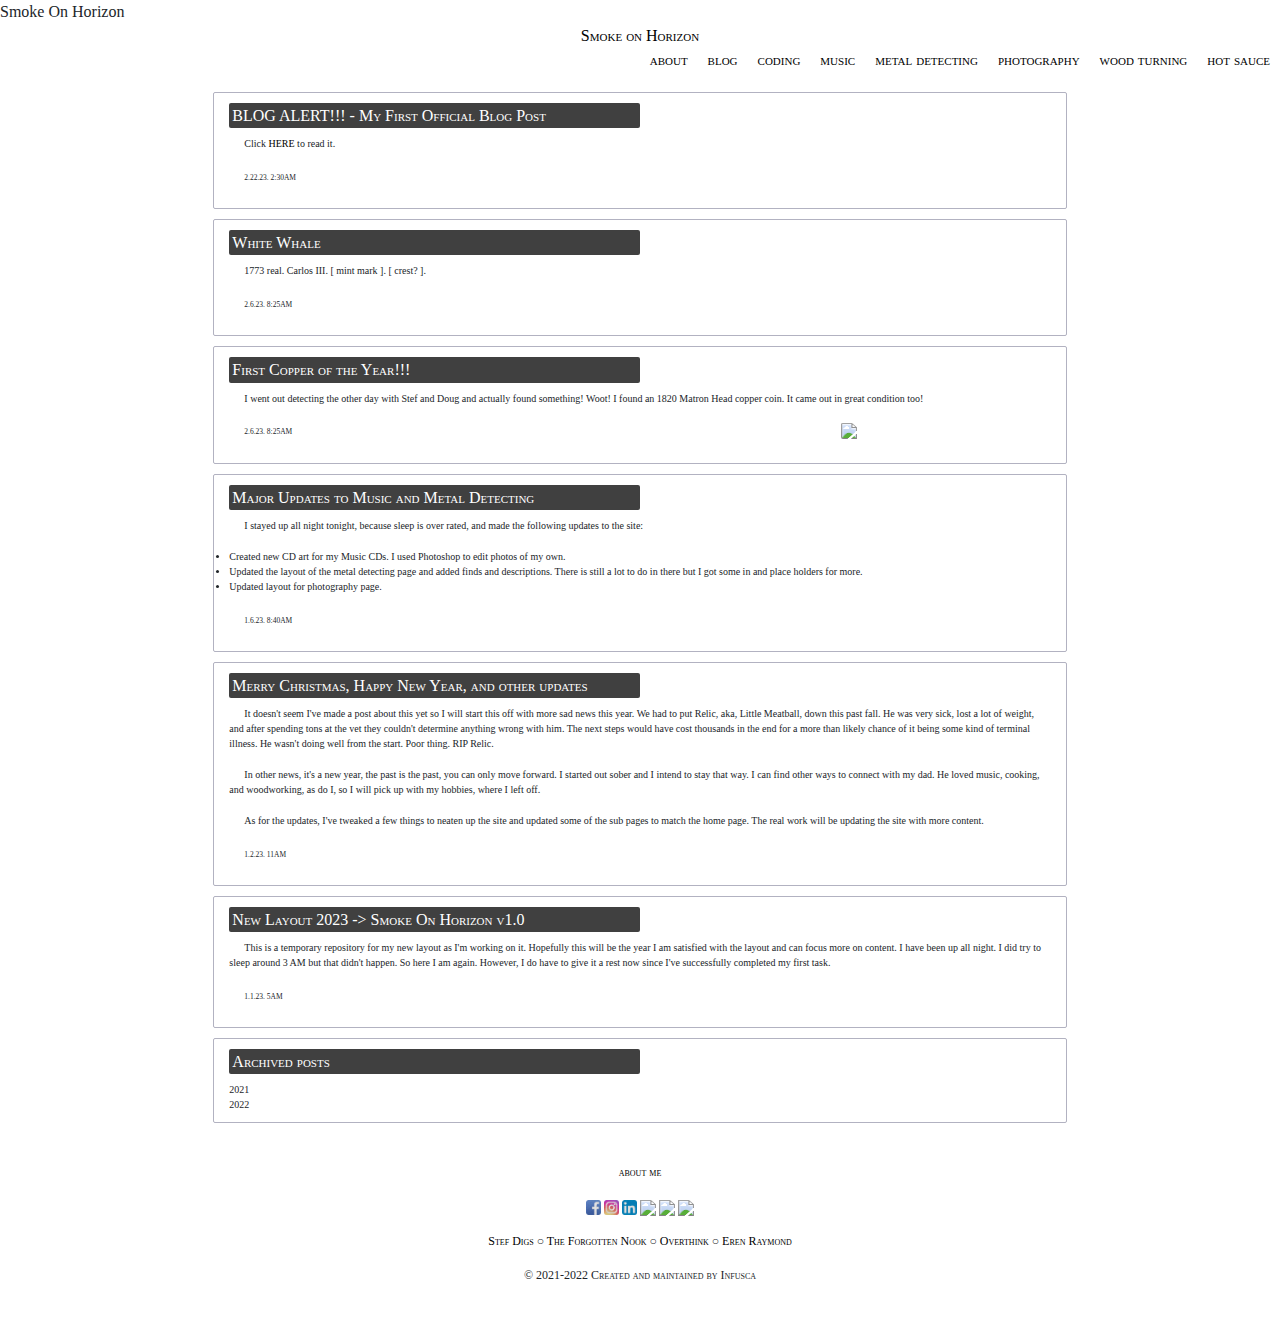
==== commit b35d5296: "Cosmetic changes" ====
--- a/index.html
+++ b/index.html
@@ -1,178 +1,207 @@
-<!DOCTYPE html>
-<html lang="en" dir="ltr">
-  <head>
-    <meta charset="utf-8">
-    <title> Smoke on Horizon </title>
-    <link rel="stylesheet" href="https://stackpath.bootstrapcdn.com/bootstrap/4.3.1/css/bootstrap.min.css" integrity="sha384-ggOyR0iXCbMQv3Xipma34MD+dH/1fQ784/j6cY/iJTQUOhcWr7x9JvoRxT2MZw1T" crossorigin="anonymous">
-    <link rel="stylesheet" href="css/soh.css">
-    <link rel="stylesheet" href="css/main.css">
-    <link rel="stylesheet" href="css/archives.css">
-    <script src="js/jquery3.6.0.js"></script>
-    <script src="js/js.js"></script>
-  </head>
-
-  <body id="bootstrap-overrides">
-
-    <div class="container-fluid">  <!-- will make the container span entire viewport [full width] -->
-
-      <header>
-        <div class="head">
-          <div class="page-title">
-            <a href="index.html">Smoke on Horizon</a>
-          </div>
-
-          <div class="nav">
-              <a href="about.html">about</a>
-              <a href="code.html">code</a>
-              <a href="music.html">music</a>
-              <a href="metal.html">metal-detect</a>
-              <a href="photo.html">photography</a>
-          </div>
-        </div>
-      </header>
-
-<!-- * * * * * MAIN CONTENT * * * * * MAIN CONTENT * * * * * MAIN CONTENT * * * * * MAIN CONTENT * * * * * MAIN CONTENT * * * * * -->
-
-      <main>
-
-        <div id="main-page" class="content">
-          
-          <article class="new">
-            <h6> Python - my man! <span style="font-size: 8px; text-align: right">. 12/3/22</span></h6>
-              <div>
-                <p> It's hard to believe it's only been a month since I posted here. It feels like an eternity. Alas, good for me. </p>
-                <p> What have I been up to, you ask? Well, I am currently participating in the Cyber Advent of 2022 on TryHackMe.com, which is a Christmas daily event that lasts until Christmas. I hope I win a prize! :D I also have recently been doing other learnings on TryHackMe. Dibble dabbling in a few different areas. Yesterday I began thinking about python again though and how much I missed it. So I'm starting a new project which I will release once I.. actually get started. I only thought of it last night. </p>
-                <p> I am starting it now, in the few minutes I have before dinner (that I am cooking), as I looked at some old python scripts I wrote for a refresher, I realized how happy it made me to see: <br>
-                  class Elf(): <br>
-                    &emsp; def __init__(self): <br>
-                      &emsp; ... <br>
-                  for example. <br>
-                  God I love games. I love creating them. Especially from SCRATCH. That was the point of this post. Also there is something terribly, unacceptably wrong with my keyboard. There is a delay. A typing delay that makes it impossible to type. It causes me to make mistake THAT I DIDN'T MAKE. Something that should take me 1-2 seconds to type TAKES LIKE 6 OR 7 SECONDS SOMETIMES!!! Unacceptable. Rant over, I must leave you. (That's a reference from Greedfall, which I am now playing on Steam. The, "I must leave you", part only. </p>
-              </div>
-          </article>
-
-          <article class="new">
-            <h6> GitHub here I come! <span style="font-size: 8px; text-align: right">. 11/6/22</span></h6>
-              <div>
-                <p> Uploaded by website to Github and am going to start hosting from there. Still playing around and trying to get everything to work and figure it out. I think I still have to host the domain from hostgator and just host the files here. Seem to have trouble getting it to update though when I make changes to the files, so I'm not sure what's going on. Testing. </p>
-              </div>
-          </article>
-
-          <article class="new">
-            <h6> New Canon EOS Rebel T7 <span style="font-size: 8px; text-align: right">. 04/24/22</span></h6>
-              <div>
-                <p> I finally bought a real camera. Photography here I come. </p>
-
-                <p> Also, I finally figured out the issue with my Turnkeywoodcrafts website. I simply had moved the files out of the public folder in the file manager at hostgator. D'oh! At least it was a simple quick fix. </p>
-              </div>
-          </article>
-
-          <article class="new">
-            <h6> Oh, That Meatball <span style="font-size: 8px; text-align: right">. 03/18/22</span></h6>
-              <div>
-                <p> Almost finished updating all the pages' to the new layout. Will be finished by the end of today. Then will add more content [ metal detecting gallery and music page ]. Once all that is done, I will try to figure out why my Wood Turning website is down and fix that; and then the next step will be to create a webpage for my HOT SAUCE! </p>
-                <p> Woke up early today, so I'm doing one of my favorite things... having a coffee and working on my website in the quiet dark hours of the morning, alone. One of the benefits of this is that Relic comes down to see me in my room, where he feels safer and actually comes up to me to be pet. Meows at me for attention. I can pet him all I want as long as I don't move from my chair. I made the mistake of trying to pick him up though and he struggled and struggled until he broke free and now he's gone. Woops. Scaredy cat. Oh well, maybe one day. He does love me though; I'm second in line after Willow. When I get home from work at night, he comes out of his hiding place upstairs on the loft and peeks down and starts screaming at me. He won't come say hi, but I know he's happy I'm home because he would be hiding all day and just come out because he hears my voice. <3 </p>
-                <p> </p>
-              </div>
-          </article>
-
-          <article class="new">
-            <h6> No More Saving Time <span style="font-size: 8px; text-align: right">. 03/16/22</span></h6>
-              <div>
-                <p> Check out the new layout. I know. Can't stop, won't stop. Maybe this one will stick a while. I'm still in the process of updating all the pages and adding content. I'm off this coming weekend so I plan on "finishing" up the project by then. So be sure to check back next week! :D</p>
-                <p> I've so far updated these pages to the new layout: home page, music page, metal-detecting page. The others will likely be done later today, but first I have to go enjoy the outdoors because it's beautiful out, and go metal detecting. I will update this post later with a picture of the copper I found.</p>
-                <p> In other news, I heard that daylight saving's may be finally fading into the past. Let's hope. It's kind of embarrassing. </p>
-              </div>
-          </article>
-
-          <article>
-            <h6> Covid <span style="font-size: 8px; text-align: right">. 11/24/21</span></h6>
-              <div>
-                <p> Well, for the second year in a row I won't be seeing my family for Thanksgiving. I recently tested positive for covid. I had been notified, a couple weeks ago, that someone I worked with had tested positive. This was on my weekend off and when I returned to work I tested myself to be safe and tested negative. That was 6 days after exposure. Around this same time I started getting a sore throat. However, since I had just tested negative the day before, I figured it was just a regular cold if anything. It wasn't until almost another week I tested again and came out positive. Then it hit full force with sinus pressure, headache, runny nose, sore throat, and loss of smell.
-              </div>
-          </article>
-
-          <article>
-            <h6> First Upload <span style="font-size: 8px; text-align: right">. 11/19/21</span></h6>
-            <div>
-              <p> Whoohoo! Website officially updated. I will continue to update and make a new post every Friday morning, so stay tuned. </p>
-
-              <div><img src="images/fossil3.jpg" style="float:right;"><img src="images/fossil1.jpg" style="float:left;">
-              <p> Today is normally my day off but I am going in to work later today to cover a shift. In return I will get tomorrow off instead. This means I can join Stef and the crew metal detecting. I can't wait to find some treasure! I have a good feeling. Stay posted to see what I find! </p>
-              <p> Update on my little Meatball: Relic had a follow up vet appt yesterday. He is doing ok. Still sneezing, still hiding, still running away, but when you catch him he is such a cutie. So cuddley and loving. Now that he's traumatized from being captured and taken to the vet though, I've barely seen him in the last 24 hours. He'll probably never trust me again. </p>
-              <p> Yesterday I made kitty treats from a recipe I got from PrettyLitter.com. Not sure my cats love them as much as I'd hoped, so worse case... well, dogs eat anything. I ate a couple myself. Not bad. Kind of tasteless if you ask me. </p>
-              I also made banana bread. Pretty yum. Threw in some dark chocolate chips, coconut, and cashews. Yum. </p>
-              </div>
-              <div>
-              <img src="images/fossil2.jpg">
-              <p> Here's the real highlight of my week. A month or so ago I went to DigStock in Chazy, NY. It was a large metal detecting event with hundreds of acres of fields to detect. As usual, while detecting, I couldn't help but pick up some rocks along the way. I found one that looked like it had a little fossil. Possibly a plant, I thought. Well just this past week I finally cleaned off all the dirt from it and found not one, but TWO more similar fossils on it as well! Now they looked like little shells. Clam shells or similar. I did a little research and determined them to be dunbarella. This is a type of clam or related creature that lived 300 million years ago! (For reference dinosaurs lived 65 - 248 million years ago.) This definitely checked one of the bucketlist for me. I've always loved rocks and fossils and now I've finally found my own! I have got to say, it still blows my mind that dinosaurs existed. If there was ever a time period that I would time travel to. God damn. I don't even care if I get killed, eaten, or stomped on immediately. </p>
-
-              </div>
-            </div>
-          </article>
-
-<!-- * * * * * ARCHIVES * * * * ARCHIVES * * * * * ARCHIVES * * * * * ARCHIVES * * * * * ARCHIVES * * * * * ARCHIVES * * * * * -->
-
-          <article class="archive-link">
-            <h6> Archived posts </h6>
-            <div> <p> Click to toggle archives. </p> </div>
-          </article>
-
-          <article class="archived">
-            <h6> New Layout! <span style="font-size: 8px; text-align: right">. 11/18/21</span></h6>
-            <div>
-              <p> Operation Redesign Overhaul: complete. Welcome once again to my newly redesigned webpage. It's all I seem to do - revamp the layout everytime I finish and get bored and disappointed with the previous one. Hopefully this one is here to stay so I can focus on content instead. Most of the pages are up to date however there are still some works in progress. <p>
-              <p> I will be uploading more of my own music/lyrics. The photography section is still a work in progress, as usual. I still need to devote some time to diving a little deeper into that subject. Eventually I will also be adding a drone section as well. I have a Mavic Mini but he's currently under the weather and due for repairs. </span> </p>
-            </div>
-          </article>
-
-          <article class="archived">
-            <h6> New Kitten <span style="font-size: 8px; text-align: right">. 11/14/21</span></h6>
-            <div>
-              <p> <img src="images/relic-artcl1.jpg"> First of all - welcome to my new website. Once again I've redesigned it, aiming for a simple, clean design. CHECK. Thank you for coming and thank you for staying. <br><br>
-               Secondly, we have a new addition to the household. He's small. He's cute. He's my little Meatball. His name is Relic and he's adorable!</p>
-               <p> Relic's backstory: He was born into a feral cat colony that lives in a junkyard in Norwich, CT, that is maintained by a wonderful woman named Leslie. Leslie watches over a couple colonies: feeding them, capturing and vaccinating them, neutering; and inevitably kittens are always being born so she will capture the kittens to find them safe homes. Relic was one of these kittens.</p>
-               <p> About Relic: He has very large dark pupils that don't respond to light. His tail is bent, most likely broken when he was a tiny thing. Sad, but it doesn't hurt him now. He has stinky breath and discoloured teeth which the vet said should resolve when his adult teeth grow in (hopefully!). He loves to romp and play with Willow (our 1 yo kitten we got last Fall). He has a scratchy little meow and although he's really skittish and runs away all the time he also will come to you when he really wants attention and sit at your feet screaming lol. He's TOO CUTE. </p>
-            </div>
-          </article>
-
-        </div>
-
-        <div class="side-nav">
-          <div id="side-nav-heading"><h6>Other Projects<br> & Affiliates</h6></div>
-
-          <ul>
-            <li><a href="https://turnkeywoodcrafts.com" target="new window"> TurnKEY Wood Crafts</a></li>
-            <li><a href="https://www.smokeonhorizon.com/firewoman" target="new window"> Fire Woman Hot Sauce</a></li>
-            <li><a href="https://www.youtube.com/channel/UCCzu8TuDdx5aEDs2H2Zripg" target="new window"> Stef Digs</a></li>
-            <li><a href="https://www.forgottennook.com/" target="new window">The Forgotten Nook</a></li>
-            <li><a href="https://gwyche.wordpress.com/" target="new window">Overthink</a></li>
-            <li><a href="https://www.erenraymond.com/" target="new window">Eren Raymond</a></li>
-          </ul>
-        </div>
-
-
-      </main>
-
-<!-- * * * * * end of main content * * * * * end of main content * * * * * end of main content * * * * end of main content * * * * -->
-
-    <footer>
-      <p> &copy 2021-2022 Created and maintained by Infusca </p>
-      <p>
-        <a href="https://www.facebook.com/TurnKEYwoodcrafts" target="new window"> <img class="favicons" src="images/fb-favicon.jpg"> </a>
-        <a href="https://www.instagram.com/turnkeywoodcrafts/?hl=en" target="new window"><img class="favicons" src="images/instgm-favicon.jpg"> </a>
-        <a href="https://www.linkedin.com/in/nichola-holcomb-008a28192/" target="new window"><img class="favicons" src="images/linkedin-favicon.jpg"> </a>
-        <a href="https://twitter.com/Infusca" target="new window"> <img class="favicons" src="images/twitter-favicon.jpg"> </a>
-        <a href="https://www.pinterest.com/nic192/_saved/" target="new window"> <img class="favicons" src="images/pinterest-favicon.jpg">  </a>
-        <a href="#" target="new window"> <img class="favicons" src="images/tk-favicon.jpg"> </a>
-      </p>
-    </footer>
-
-
-
-  </div>
-
-
-
-  </body>
-</html>
+<!DOCTYPE html>
+<html lang="en" dir="ltr">
+  <head>
+    <meta charset="utf-8">
+    <title> Smoke on Horizon </title>
+    <link rel="stylesheet" href="https://stackpath.bootstrapcdn.com/bootstrap/4.3.1/css/bootstrap.min.css" integrity="sha384-ggOyR0iXCbMQv3Xipma34MD+dH/1fQ784/j6cY/iJTQUOhcWr7x9JvoRxT2MZw1T" crossorigin="anonymous">
+    <link rel="stylesheet" href="css/soh.css">
+    <link rel="stylesheet" href="css/main.css">
+    <link rel="stylesheet" href="css/archives.css">
+    <script src="js/jquery3.6.0.js"></script>
+    <script src="js/js.js"></script>
+  </head>
+
+  <body id="bootstrap-overrides">
+
+    <!-- NOT WORKING NEED TO FIGURE OUT -->
+    <div id="hiddenTitle" class="sticky">Smoke On Horizon</div>
+    <!-- |||||||||||||||||||||||||||||| -->
+    
+    <div class="container-fluid">  <!-- will make the container span entire viewport [full width] -->
+
+      <header id="header" class="row">
+        <div class="website-name">
+          <a href="index.html">Smoke on Horizon</a>
+        </div>
+        <div class="nav">
+          <a href="about.html">about</a>
+          <a href="https://tiny-gazelle-168.notion.site/Blogs-d36b33849df745e48a8c94a0ebfef6c9">blog</a>
+          <a href="code.html">coding</a>
+          <a href="music.html">music</a>
+          <a href="metal.html">metal detecting</a>
+          <a href="photo.html">photography</a>
+          <a href="turnkey.html">wood turning</a>
+          <a href="hotsauce.html">hot sauce</a>
+        </div>
+        
+      </header>
+
+      
+
+
+<!-- * * * * * MAIN CONTENT * * * * * MAIN CONTENT * * * * * MAIN CONTENT * * * * * MAIN CONTENT * * * * * MAIN CONTENT * * * * * -->
+
+      <main id="main" class="row">
+        
+        <article class="post content col-8">
+          <h6> BLOG ALERT!!! - My First Official Blog Post</h6>
+          <p> Click <a href="https://tiny-gazelle-168.notion.site/Blog-my-first-post-5e870d6ea9a44e69a84bafcad3dbaa72" target="new window">HERE</a> to read it. </p>
+          <p> <sub>2.22.23. 2:30AM</sub> </p>
+        </article>
+
+        <article class="post content col-8">
+          <h6> White Whale </h6>
+          <p> 1773 real. Carlos III. [ mint mark ]. [ crest? ]. </p>
+          <img id="" src="">
+          <p> <sub>2.6.23. 8:25AM</sub> </p>
+        </article>
+
+        <article class="post content col-8">
+          <h6> First Copper of the Year!!! </h6>
+          <p> I went out detecting the other day with Stef and Doug and actually found something! Woot! I found an 1820 Matron Head copper coin. It came out in great condition too! </p>
+          <img id="blog-matron" src="images/metal/matron_1802.png">
+          <p> <sub>2.6.23. 8:25AM</sub> </p>
+        </article>
+
+        <article class="post content col-8">
+          <h6> Major Updates to Music and Metal Detecting </h6>
+          <p> I stayed up all night tonight, because sleep is over rated, and made the following updates to the site:
+            <li> Created new CD art for my Music CDs. I used Photoshop to edit photos of my own. </li>
+            <li> Updated the layout of the metal detecting page and added finds and descriptions. There is still a lot to do in there but I got some in and place holders for more. </li> 
+            <li> Updated layout for photography page. </li>
+          </p>
+          <p> <sub>1.6.23. 8:40AM</sub> </p>
+        </article>
+
+        <article class="post content col-8">
+          <h6> Merry Christmas, Happy New Year, and other updates </h6>
+          <p> It doesn't seem I've made a post about this yet so I will start this off with more sad news this year. We had to put Relic, aka, Little Meatball, down this past fall. He was very sick, lost a lot of weight, and after spending tons at the vet they couldn't determine anything wrong with him. The next steps would have cost thousands in the end for a more than likely chance of it being some kind of terminal illness. He wasn't doing well from the start. Poor thing. RIP Relic. </p>
+          <p> In other news, it's a new year, the past is the past, you can only move forward. I started out sober and I intend to stay that way. I can find other ways to connect with my dad. He loved music, cooking, and woodworking, as do I, so I will pick up with my hobbies, where I left off. </p>
+          <p> As for the updates, I've tweaked a few things to neaten up the site and updated some of the sub pages to match the home page. The real work will be updating the site with more content. </p>
+          <p> <sub>1.2.23. 11AM</sub> </p>
+        </article>
+
+        <article class="post content col-8">
+          <h6> New Layout 2023 -> Smoke On Horizon v1.0 </h6>
+          <p> This is a temporary repository for my new layout as I'm working on it. Hopefully this will be the year I am satisfied with the layout and can focus more on content. I have been up all night. I did try to sleep around 3 AM but that didn't happen. So here I am again. However, I do have to give it a rest now since I've successfully completed my first task. </p>
+          <p> <sub>1.1.23. 5AM</sub> </p>
+        </article>
+
+        
+
+<!-- * * * * * ARCHIVES * * * * ARCHIVES * * * * * ARCHIVES * * * * * ARCHIVES * * * * * ARCHIVES * * * * * ARCHIVES * * * * * -->
+
+        <article class="archives post content col-8">
+          <h6> Archived posts </h6>
+          <div id="years"> 
+            <div id="2021" class="year"> 2021 </div> 
+            <div id="2022" class="year"> 2022 </div>
+          </div>
+        </article>
+
+        <!-- 2022 -->
+
+        <article class="archived 22 post content col-8">
+          <h6> Hewwo</h6>
+              <p> My dad died in June. June 12th. His liver and kidneys failed due to alcohol abuse. I miss him every day. I cry every day. His birthday is this month. I guess he gets out of visiting for Thanksgiving again this year. </p>
+              <p> I've loaded this site onto github and intend to update from there. I'm still fooling around with it though and don't quite understand how it works. So hopefully this updates. If not, oh well; no one reads it anyway. </p>
+                <sub> 11.10.22 </sub>
+        </article>
+
+        <article class="archived 22 post content col-8">
+          <h6> New Canon EOS Rebel T7 </h6>
+              <p> I finally bought a real camera. Photography here I come. </p>
+              <p> Also, I finally figured out the issue with my Turnkeywoodcrafts website. I simply had moved the files out of the public folder in the file manager at hostgator. D'oh! At least it was a simple quick fix. </p>
+              <sub>4.24.22</sub>
+        </article>
+
+        <article class="archived 22 post content col-8">
+          <h6> Oh, That Meatball</h6>
+              <p> Almost finished updating all the pages' to the new layout. Will be finished by the end of today. Then will add more content [ metal detecting gallery and music page ]. Once all that is done, I will try to figure out why my Wood Turning website is down and fix that; and then the next step will be to create a webpage for my HOT SAUCE! </p>
+              <p> Woke up early today, so I'm doing one of my favorite things... having a coffee and working on my website in the quiet dark hours of the morning, alone. One of the benefits of this is that Relic comes down to see me in my room, where he feels safer and actually comes up to me to be pet. Meows at me for attention. I can pet him all I want as long as I don't move from my chair. I made the mistake of trying to pick him up though and he struggled and struggled until he broke free and now he's gone. Woops. Scaredy cat. Oh well, maybe one day. He does love me though; I'm second in line after Willow. When I get home from work at night, he comes out of his hiding place upstairs on the loft and peeks down and starts screaming at me. He won't come say hi, but I know he's happy I'm home because he would be hiding all day and just come out because he hears my voice. <3 </p>
+              <sub>3.18.22</sub>
+        </article>
+
+        <article class="archived 22 post content col-8">
+          <h6> No More Saving Time</h6>
+              <p> Check out the new layout. I know. Can't stop, won't stop. Maybe this one will stick a while. I'm still in the process of updating all the pages and adding content. I'm off this coming weekend so I plan on "finishing" up the project by then. So be sure to check back next week! :D</p>
+              <p> I've so far updated these pages to the new layout: home page, music page, metal-detecting page. The others will likely be done later today, but first I have to go enjoy the outdoors because it's beautiful out, and go metal detecting. I will update this post later with a picture of the copper I found.</p>
+              <p> In other news, I heard that daylight saving's may be finally fading into the past. Let's hope. It's kind of embarrassing. </p>
+              <sub>3.16.22</sub>
+        </article>
+
+        <!-- 2021 -->
+
+        <article class="archived 21 post content col-8">
+          <h6> Covid </h6>
+            <p> Well, for the second year in a row I won't be seeing my family for Thanksgiving. I recently tested positive for covid. I had been notified, a couple weeks ago, that someone I worked with had tested positive. This was on my weekend off and when I returned to work I tested myself to be safe and tested negative. That was 6 days after exposure. Around this same time I started getting a sore throat. However, since I had just tested negative the day before, I figured it was just a regular cold if anything. It wasn't until almost another week I tested again and came out positive. Then it hit full force with sinus pressure, headache, runny nose, sore throat, and loss of smell. </p>
+            <sub> 11.24.21 </sub>
+        </article>
+
+        <article class="archived 21 post content col-8">
+          <h6> First Upload </h6>
+          <div>
+            <p> Whoohoo! Website officially updated. I will continue to update and make a new post every Friday morning, so stay tuned. </p>
+
+            <div><img src="images/fossil3.jpg" style="float:right;"><img src="images/fossil1.jpg" style="float:left;">
+            <p> Today is normally my day off but I am going in to work later today to cover a shift. In return I will get tomorrow off instead. This means I can join Stef and the crew metal detecting. I can't wait to find some treasure! I have a good feeling. Stay posted to see what I find! </p>
+            <p> Update on my little Meatball: Relic had a follow up vet appt yesterday. He is doing ok. Still sneezing, still hiding, still running away, but when you catch him he is such a cutie. So cuddley and loving. Now that he's traumatized from being captured and taken to the vet though, I've barely seen him in the last 24 hours. He'll probably never trust me again. </p>
+            <p> Yesterday I made kitty treats from a recipe I got from PrettyLitter.com. Not sure my cats love them as much as I'd hoped, so worse case... well, dogs eat anything. I ate a couple myself. Not bad. Kind of tasteless if you ask me. </p>
+            I also made banana bread. Pretty yum. Threw in some dark chocolate chips, coconut, and cashews. Yum. </p>
+            </div>
+
+            <div>
+            <img src="images/fossil2.jpg">
+            <p> Here's the real highlight of my week. A month or so ago I went to DigStock in Chazy, NY. It was a large metal detecting event with hundreds of acres of fields to detect. As usual, while detecting, I couldn't help but pick up some rocks along the way. I found one that looked like it had a little fossil. Possibly a plant, I thought. Well just this past week I finally cleaned off all the dirt from it and found not one, but TWO more similar fossils on it as well! Now they looked like little shells. Clam shells or similar. I did a little research and determined them to be dunbarella. This is a type of clam or related creature that lived 300 million years ago! (For reference dinosaurs lived 65 - 248 million years ago.) This definitely checked one of the bucketlist for me. I've always loved rocks and fossils and now I've finally found my own! I have got to say, it still blows my mind that dinosaurs existed. If there was ever a time period that I would time travel to. God damn. I don't even care if I get killed, eaten, or stomped on immediately. </p>
+            </div>
+          </div>
+          <sub> 11.19.21 </sub>
+        </article>
+
+        <article class="archived 21 post content col-8">
+          <h6> New Layout! </h6>
+          <p> Operation Redesign Overhaul: complete. Welcome once again to my newly redesigned webpage. It's all I seem to do - revamp the layout everytime I finish and get bored and disappointed with the previous one. Hopefully this one is here to stay so I can focus on content instead. Most of the pages are up to date however there are still some works in progress. <p>
+          <p> I will be uploading more of my own music/lyrics. The photography section is still a work in progress, as usual. I still need to devote some time to diving a little deeper into that subject. Eventually I will also be adding a drone section as well. I have a Mavic Mini but he's currently under the weather and due for repairs. </span> </p>
+          <sub> 11.18.21 </sub>
+        </article>
+
+        <article class="archived 21 post content col-8">
+          <h6> New Kitten </h6>
+            <p> <img src="images/relic-artcl1.jpg"> First of all - welcome to my new website. Once again I've redesigned it, aiming for a simple, clean design. CHECK. Thank you for coming and thank you for staying. <br><br>
+              Secondly, we have a new addition to the household. He's small. He's cute. He's my little Meatball. His name is Relic and he's adorable!</p>
+            <p> Relic's backstory: He was born into a feral cat colony that lives in a junkyard in Norwich, CT, that is maintained by a wonderful woman named Leslie. Leslie watches over a couple colonies: feeding them, capturing and vaccinating them, neutering; and inevitably kittens are always being born so she will capture the kittens to find them safe homes. Relic was one of these kittens.</p>
+            <p> About Relic: He has very large dark pupils that don't respond to light. His tail is bent, most likely broken when he was a tiny thing. Sad, but it doesn't hurt him now. He has stinky breath and discoloured teeth which the vet said should resolve when his adult teeth grow in (hopefully!). He loves to romp and play with Willow (our 1 yo kitten we got last Fall). He has a scratchy little meow and although he's really skittish and runs away all the time he also will come to you when he really wants attention and sit at your feet screaming lol. He's TOO CUTE. </p>
+            <sub> 11.14.21 </sub>
+        </article>
+
+      </main>
+
+<!-- * * * * * end of main content * * * * * end of main content * * * * * end of main content * * * * end of main content * * * * -->
+
+      <footer>
+        <p><a href="about.html">about me</a></p>
+        <p class="footer">
+          <a href="https://www.facebook.com/TurnKEYwoodcrafts" target="new window"> <img class="favicons" src="images/fb-favicon.jpg"> </a>
+          <a href="https://www.instagram.com/turnkeywoodcrafts/?hl=en" target="new window"><img class="favicons" src="images/instgm-favicon.jpg"> </a>
+          <a href="https://www.linkedin.com/in/nichola-holcomb-008a28192/" target="new window"><img class="favicons" src="images/linkedin-favicon.jpg"> </a>
+          <a href="https://twitter.com/Infusca" target="new window"> <img class="favicons" src="images/twitter-favicon.jpg"> </a>
+          <a href="https://www.pinterest.com/nic192/_saved/" target="new window"> <img class="favicons" src="images/pinterest-favicon.jpg">  </a>
+          <a href="#" target="new window"> <img class="favicons" src="images/tk-favicon.jpg"> </a>
+        </p>
+        <p class="footer">
+          <a href="https://www.youtube.com/channel/UCCzu8TuDdx5aEDs2H2Zripg" target="new window"> Stef Digs</a> ○
+          <a href="https://www.forgottennook.com/" target="new window">The Forgotten Nook</a> ○
+          <a href="https://gwyche.wordpress.com/" target="new window">Overthink</a> ○
+          <a href="https://www.erenraymond.com/" target="new window">Eren Raymond</a>
+        </p>
+        <p class="footer"> &copy 2021-2022 Created and maintained by Infusca </p>
+      </footer>
+
+
+
+  </div>
+
+
+
+  </body>
+</html>
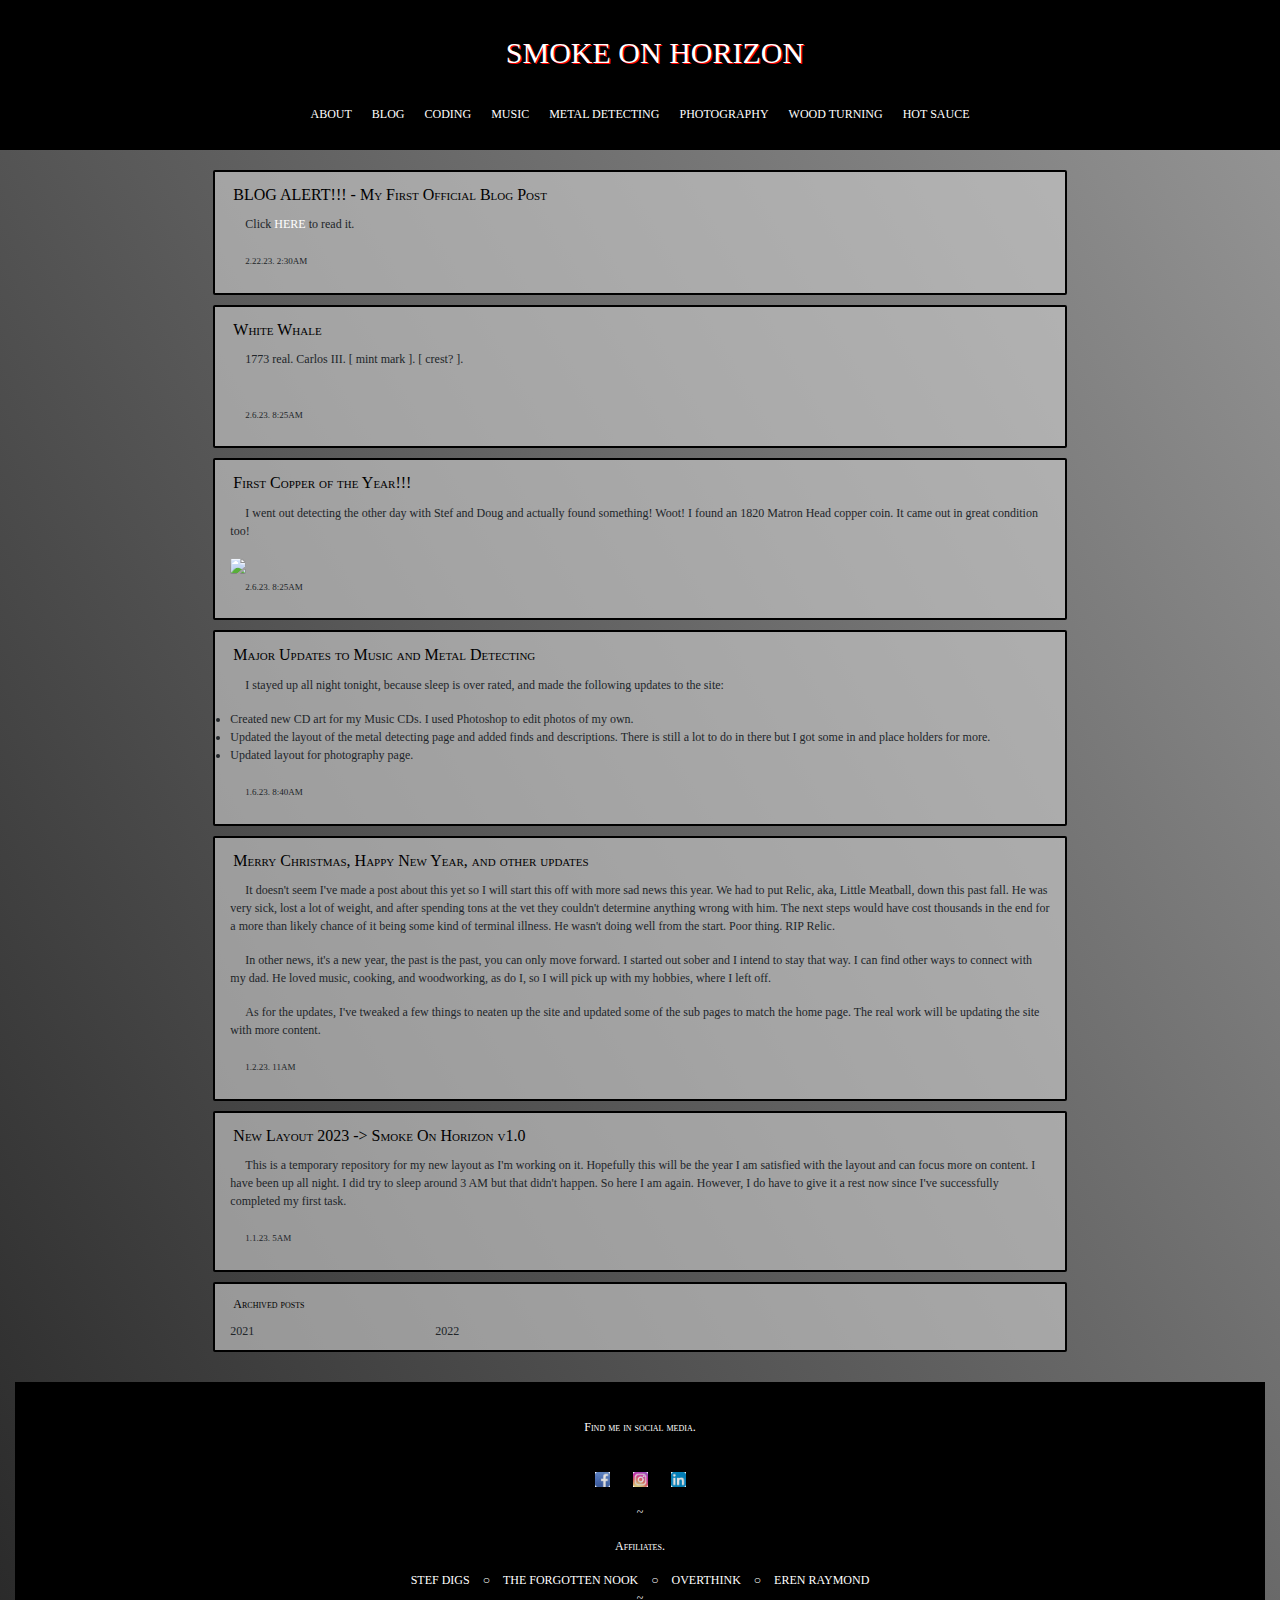
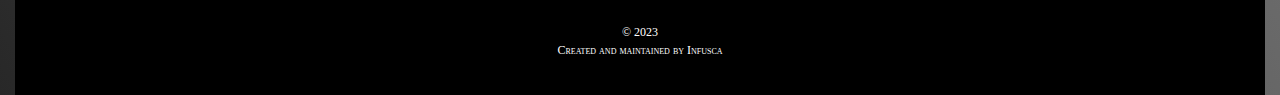
==== commit ddefc043: "updated several pages" ====
--- a/index.html
+++ b/index.html
@@ -33,7 +33,6 @@
           <a href="turnkey.html">wood turning</a>
           <a href="hotsauce.html">hot sauce</a>
         </div>
-        
       </header>
 
       
@@ -178,24 +177,23 @@
 
 <!-- * * * * * end of main content * * * * * end of main content * * * * * end of main content * * * * end of main content * * * * -->
 
-      <footer>
-        <p><a href="about.html">about me</a></p>
-        <p class="footer">
-          <a href="https://www.facebook.com/TurnKEYwoodcrafts" target="new window"> <img class="favicons" src="images/fb-favicon.jpg"> </a>
-          <a href="https://www.instagram.com/turnkeywoodcrafts/?hl=en" target="new window"><img class="favicons" src="images/instgm-favicon.jpg"> </a>
-          <a href="https://www.linkedin.com/in/nichola-holcomb-008a28192/" target="new window"><img class="favicons" src="images/linkedin-favicon.jpg"> </a>
-          <a href="https://twitter.com/Infusca" target="new window"> <img class="favicons" src="images/twitter-favicon.jpg"> </a>
-          <a href="https://www.pinterest.com/nic192/_saved/" target="new window"> <img class="favicons" src="images/pinterest-favicon.jpg">  </a>
-          <a href="#" target="new window"> <img class="favicons" src="images/tk-favicon.jpg"> </a>
-        </p>
-        <p class="footer">
-          <a href="https://www.youtube.com/channel/UCCzu8TuDdx5aEDs2H2Zripg" target="new window"> Stef Digs</a> ○
-          <a href="https://www.forgottennook.com/" target="new window">The Forgotten Nook</a> ○
-          <a href="https://gwyche.wordpress.com/" target="new window">Overthink</a> ○
-          <a href="https://www.erenraymond.com/" target="new window">Eren Raymond</a>
-        </p>
-        <p class="footer"> &copy 2021-2022 Created and maintained by Infusca </p>
-      </footer>
+<footer>
+  <p>
+    <p> Find me in social media. </p>
+    <a href="https://www.facebook.com/TurnKEYwoodcrafts" target="new window"> <img class="favicons" src="images/fb-favicon.jpg"> </a>
+    <a href="https://www.instagram.com/turnkeywoodcrafts/?hl=en" target="new window"><img class="favicons" src="images/instgm-favicon.jpg"> </a>
+    <a href="https://www.linkedin.com/in/nichola-holcomb-008a28192/" target="new window"><img class="favicons" src="images/linkedin-favicon.jpg"> </a>
+  </p>
+  <p> ~ </p>
+  <p> Affiliates. </p>
+    <a href="https://www.youtube.com/channel/UCCzu8TuDdx5aEDs2H2Zripg" target="new window"> Stef Digs</a> ○
+    <a href="https://www.forgottennook.com/" target="new window">The Forgotten Nook</a> ○
+    <a href="https://gwyche.wordpress.com/" target="new window">Overthink</a> ○
+    <a href="https://www.erenraymond.com/" target="new window">Eren Raymond</a>
+  <p> ~ </p>
+  <p> &copy 2023 <br>
+  Created and maintained by Infusca </p>
+</footer>
 
 
 
--- a/css/soh.css
+++ b/css/soh.css
@@ -2,114 +2,110 @@
   font-family: verdana;
   margin: 0;
   width: 100%;
-  background-color: rgba(255, 255, 255, 0.35);
-}
-
-
-/* ------------------------------------------------------- */
-/* -------------------- MAIN SECTIONS -------------------- */
-/* ------------------------------------------------------- */
-
-
-main{
-  display: flex;
-  justify-content: center;
-  font-size: 10px;
-}
-
-.content{
-  width: 60%;
-}
-
-.side-nav{
-  margin-left: 2%;
-  margin-right: 2%;
-  font-size: 10px;
-  margin-top: 20px;
-  border: 1px;
-  border-style: solid;
-  border-color: black;
-  border-color: rgba(0,0,50,0.3);
-  border-radius: 2px;
-  width: 200px;
-  height: 400px;
-}
-
-.side-nav li{
-  list-style: none;
-  padding: 5px;
-  border: 1px;
-  border-style: solid;
-  border-color: black;
-  border-color: rgba(0,0,50,0.3);
-  border-radius: 2px;
-  margin-bottom: 5px;
-}
-
-ul{
-  padding: 5px;
+  /* background-color: rgb(68, 43, 43); */
+  /* background: rgb(135,19,19); */
+  background: linear-gradient(60deg, #282828 0%, #979797 100%)
 }
 
 /* ------------------------------------------------------- */
 /* ----------------------- HEADER ------------------------ */
 /* ------------------------------------------------------- */
 
-
 header{
-  display: flex;
-  justify-content: center;
   font-variant: small-caps;
   margin-bottom: 20px;
-}
-
-.page-title{
-  font-size: 80px;
+  background-color: black;
+  height: 150px;
+  justify-content: center;
+}
+
+.website-name{
+  font-size: 30px;
   text-shadow: 1px 1px red;
-  width: ;
-  font-variant: small-caps;
+  width: 100%;
+  /* display: flex; */
+  /* justify-content: center; */
+  padding-top: 30px;
+  padding-left: 30px;
+  text-align: center;
 }
 
 .nav{
-  width: ;
-  display: inline-flex;
-  flex-direction: flex-end;
-  font-variant: small-caps;
-
-}
-
-.page-title a:hover{
-  text-decoration: none;
-}
-
-.nav{
-  width: 100%;
+  width: 100%;
+  font-variant: small-caps;
   position: relative;
-  text-align: right;
-  display: flex;
-  justify-content: flex-end;
-  align-self: flex-end;
-}
+  text-align: center;
+  /* display: flex; */
+  justify-content: center;
+  /* padding: 15px; */
+  font-size: 12px;
+  height: 15px;
+}
+
+#hiddenTitle{
+  height: 50px;
+  width: 300px;
+  background-color: black;
+  border-radius: 5px;
+  position: sticky;
+  text-align: center;
+  justify-content: center;
+  padding-top: 10px;
+  top: 0;
+  display: none;
+}
+
 
 .nav a{
   align-items: flex-end;
   padding-left: 10px;
   padding-right: 10px;
+  color:azure;
+}
+
+.nav a:hover{
+  text-shadow: 1px 1px #971818;
+  font-size: 15px;
 }
 
 #side-nav-heading{
   background-color: black;
   text-align: center;
+  /* padding: 5px; */
+  color: white;
+}
+
+/* ------------------------------------------------------- */
+/* -------------------- MAIN SECTIONS -------------------- */
+/* ------------------------------------------------------- */
+
+
+main{
+  /* display: flex; */
+  justify-content: center;
+  font-size: 12px;
+  width: 
+}
+
+.content{
+  width: 60%;
+  background-color: rgba(201, 201, 201, 0.651);
+  border-width: 2px;
+  border-color: black;
+}
+
+ul{
   padding: 5px;
-  color: white;
-}
+}
+
 
 h6{
   margin-bottom: 0rem;
-  border-radius: 2px;
-  font-variant: small-caps;
-  background-color:  rgba(0, 0, 0, 0.80);
-  color: white;
-  padding: 3px;
+  /* border-radius: 2px; */
+  font-variant: small-caps;
+  /* background-color:  rgba(0, 0, 0, 0.80); */
+  color: rgb(0, 0, 0);
+  /* padding: 3px; */
 }
 
 article{
@@ -125,10 +121,10 @@
 }
 
 article h6{
-  background-color: rgba(0, 0, 0, 0.75);
-  color: white;
+  /* background-color: rgba(0, 0, 0, 0.75); */
+  color: rgb(0, 0, 0);
   padding: 3px;
-  width: 50%;
+  /* width: 50%; */
   margin-bottom: 0.5rem;
 }
 
@@ -136,23 +132,35 @@
   text-indent: 15px;
 }
 
-article img{
-  float: right;
-}
+/* ------------------------------------------------------- */
+/* ----------------------- BLOG -------------------------- */
+/* ------------------------------------------------------- */
+
+#blog-matron{
+  width: 400px;
+}
+
 
 /* ------------------------------------------------------- */
 /* --------------------- ALL PAGES ----------------------- */
 /* ------------------------------------------------------- */
 
+a{
+  text-transform: uppercase;
+}
 
 #bootstrap-overrides a{
   text-decoration: none;
-  color: black;
+  color: white;
 }
 
 a:hover{
-  text-decoration: underline;
+  /* text-decoration: underline; */
   text-shadow: 1px 1px #000;
+}
+
+.website-name a:hover{
+  font-size: 32px;
 }
 
 .title{
@@ -174,31 +182,48 @@
 
 
 footer{
-  font-family: verdana;
-  /* width: 100%; */
-  margin-left: 15%;
-  margin-right: 15%;
+  width: 100%;
   margin-top: 20px;
-  margin-bottom: 20px;
+  font-variant: small-caps;
+  text-align: center;
+  font-size: 12px;
+  background-color: black;
+  color: white;
+  padding: 20px;
+}
+
+#foot-links{
+  display: flex;
+}
+
+#me{
+  justify-content: flex-start;
+  width: 50%;
   padding: 10px;
-  font-variant: small-caps;
-  text-align: center;
-  font-size: 12px;
+}
+
+#affiliates{
+  justify-content: flex-end;
+  width: 50%;
+}
+
+footer a{
+  padding-left: 10px;
+  padding-right: 10px;
 }
 
 footer .favicons{
   width: 15px;
+  margin-top: 20px;
 }
 
 .favicons{
   width: 30px;
-  padding: ;
 }
 
 .cap-link{
   font-variant: small-caps;
 }
-
 
 
 /* ------------------------------------------------------- */
@@ -236,7 +261,6 @@
 
 .gallery img{
   width: 200px;
-  padding: ;
   border-radius: 2px;
 }
 
--- a/css/archives.css
+++ b/css/archives.css
@@ -3,19 +3,32 @@
   width: 40%;
 }
 
-.archived p{
+/* .archived p{
   font-size: 8px;
+} */
+
+.archives h6{
+  font-size: 12px;
 }
 
-.archive-link h6{
-  font-size: 10px;
-}
+/* .archives p{
+  font-size: 8px;
+} */
 
-.archive-link p{
-  font-size: 8px;
-}
-
-.archive-link:hover{
+.archives .year:hover{
   opacity: 75%;
   cursor: pointer;
 }
+
+/* article .archives{
+  display: flex;
+} */
+
+.archives div{
+  justify-content: flex-start;
+  width: 50%;
+}
+
+#years{
+  display: flex;
+}